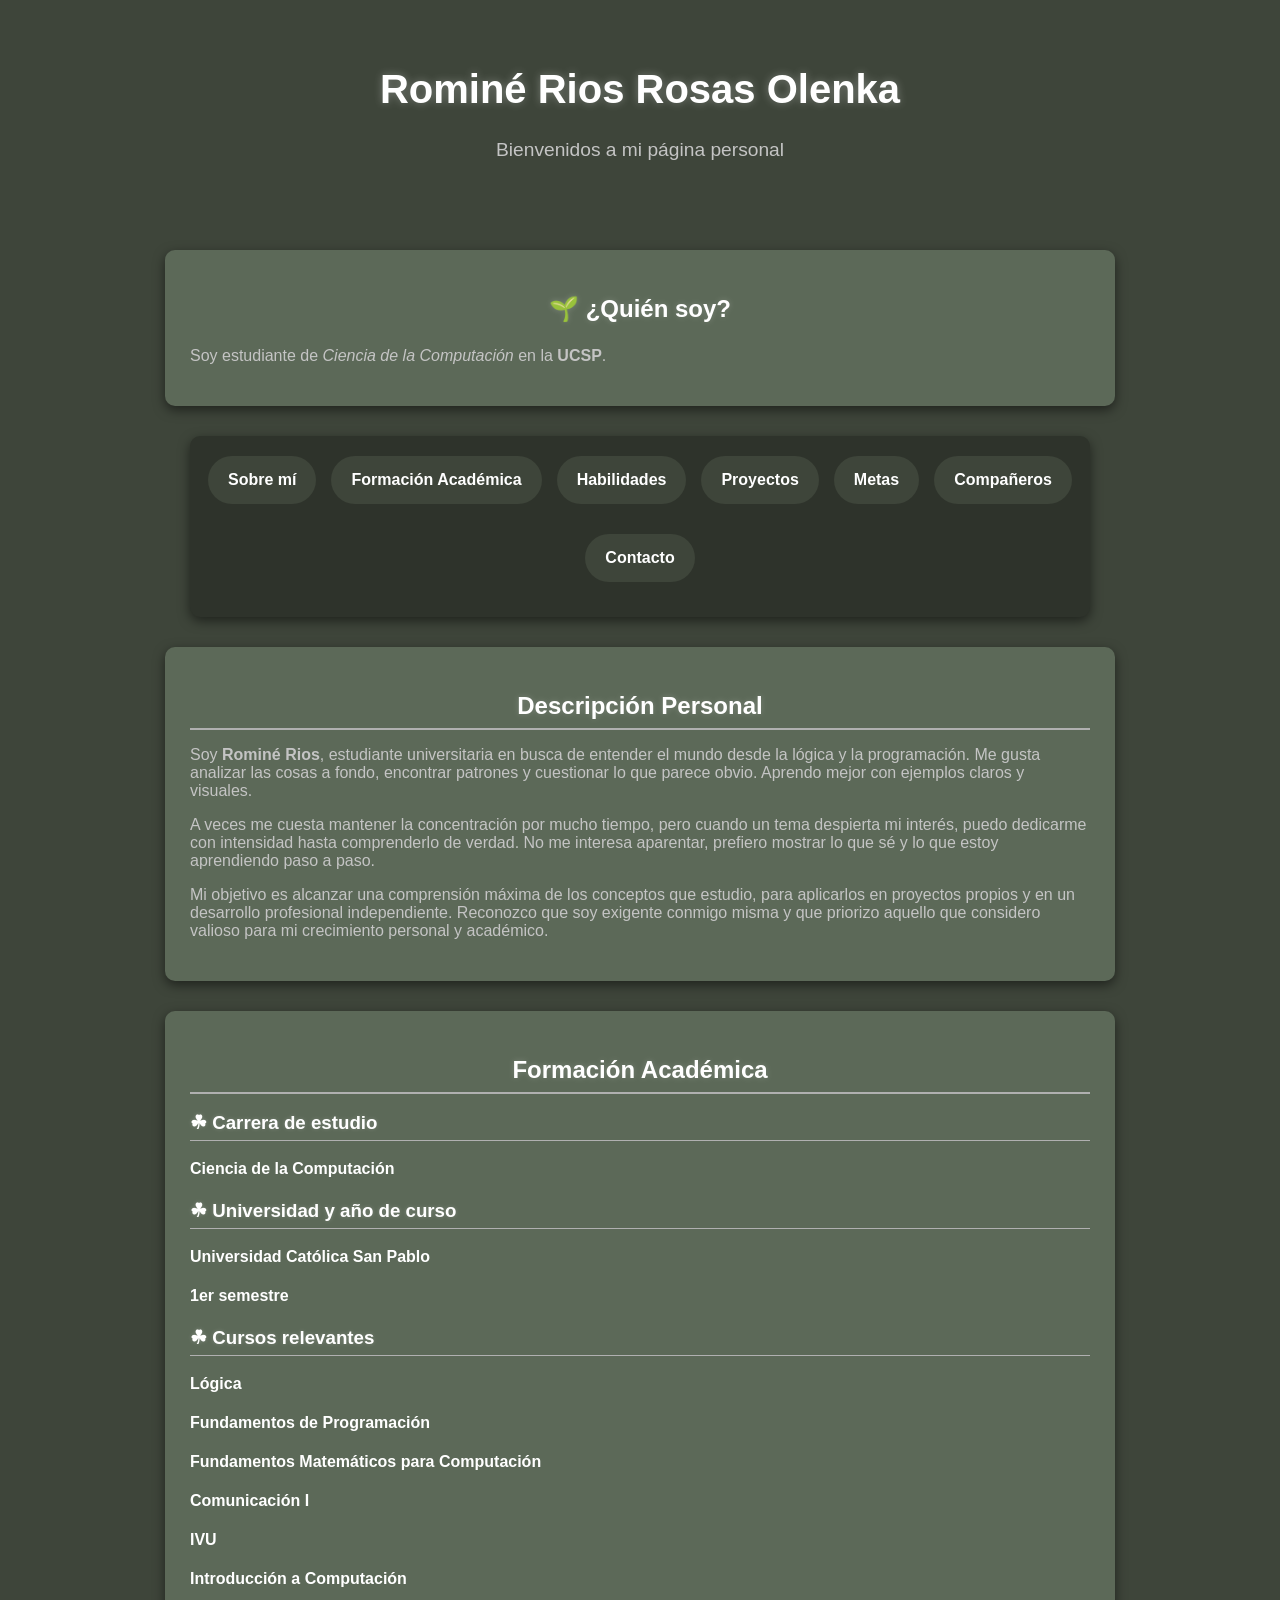
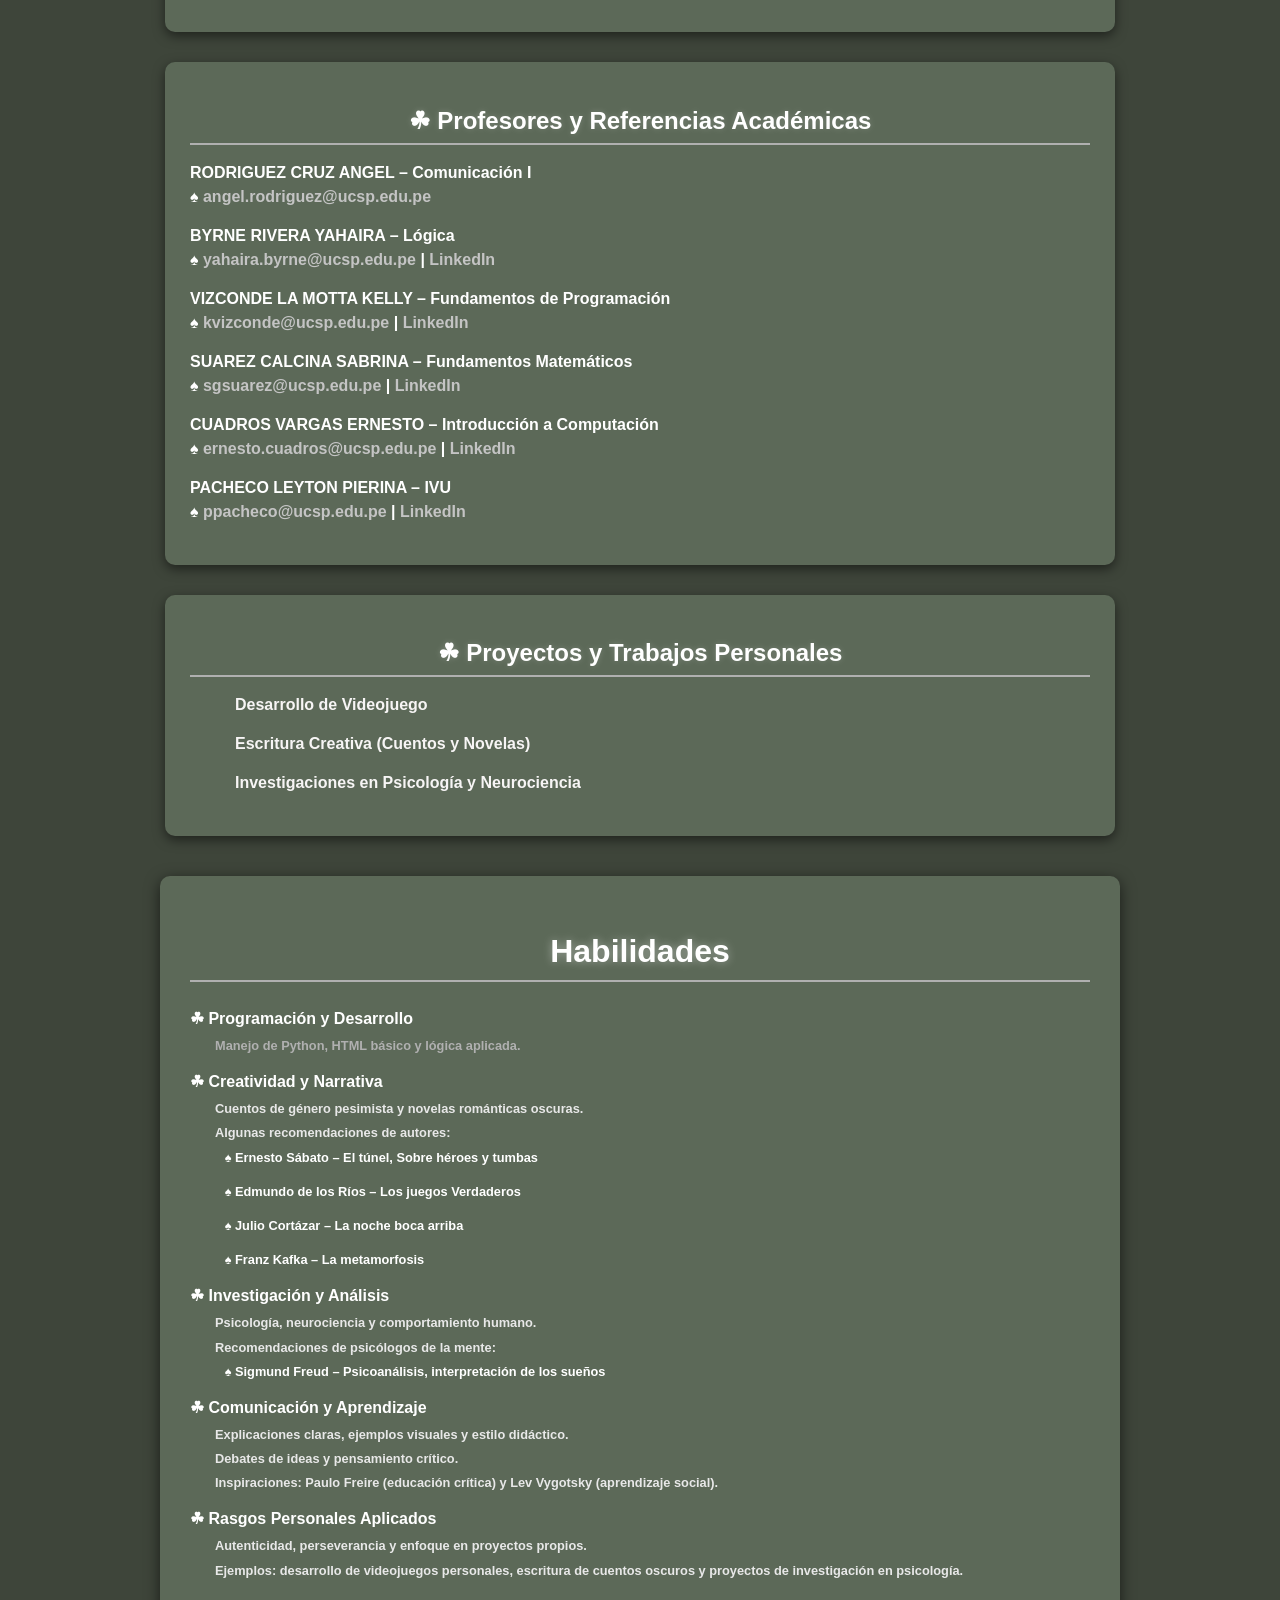
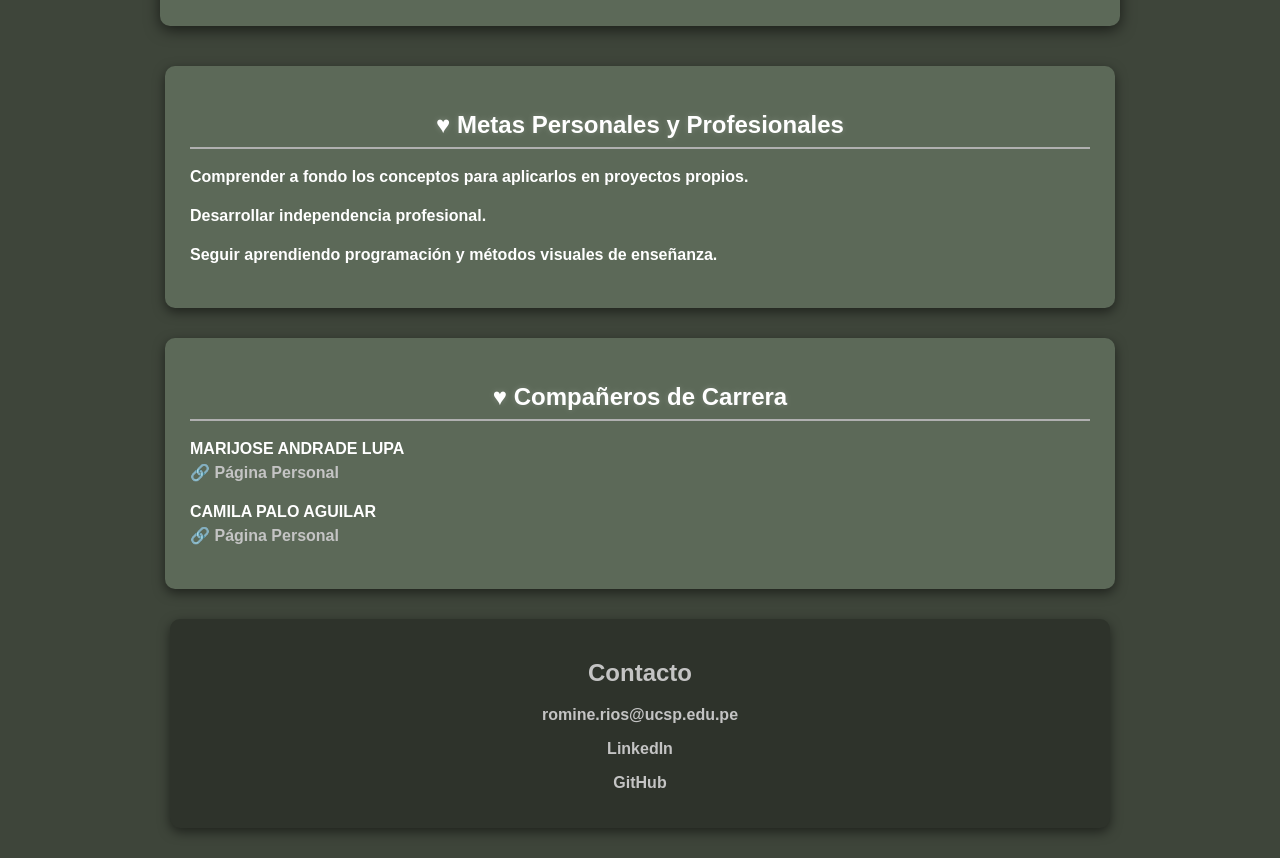
==== index.html @ 9859ba8f "Update index.html" ====
<!DOCTYPE html>
<html lang="es">
<title>Rominé Rios Rosas Olenka</title>
<meta name="description" content="Página personal de Rominé Rios Rosas Olenka, estudiante de Ciencia de la Computación en UCSP.">
<meta name="keywords" content="Rominé Rios Rosas Olenka, UCSP, Ciencia de la Computación, programación, estudiante">

<head>
    <meta charset="UTF-8">
    <title>Rominé Rios Rosas Olenka</title>
    <link rel="stylesheet" href="style.css">
</head>
<body>
    <header>
        <h1> Rominé Rios Rosas Olenka </h1>
        <p> Bienvenidos a mi página personal</p>
    </header>

<section class="sobre-mi" id="sobre-mi">
    <h2 class="no-linea">🌱 ¿Quién soy? </h2>
    <p  margin-left:45px;">
        Soy estudiante de <em>Ciencia de la Computación</em> en la <strong>UCSP</strong>.  
    </p>
</section>

    <section class="menu-inicio">
    <nav>
        <ul>
            <li><a href="#sobre-mi">Sobre mí</a></li>
            <li><a href="#formacion">Formación Académica</a></li>
            <li><a href="#habilidades">Habilidades</a></li>
            <li><a href="#proyectos">Proyectos</a></li>
            <li><a href="#metas">Metas</a></li>
            <li><a href="#companeros">Compañeros</a></li>
            <li><a href="#contacto">Contacto</a></li>
        </ul>
    </nav>
</section>


    <section>
        <h2> Descripción Personal</h2>
        <p> 
            Soy <strong> Rominé Rios</strong>, estudiante universitaria en busca de entender el mundo desde la lógica y la programación. Me gusta analizar las cosas a fondo, encontrar patrones y cuestionar lo que parece obvio. Aprendo mejor con ejemplos claros y visuales.</p>
        <p>A veces me cuesta mantener la concentración por mucho tiempo, pero cuando un tema despierta mi interés, puedo dedicarme con intensidad hasta comprenderlo de verdad. No me interesa aparentar, prefiero mostrar lo que sé y lo que estoy aprendiendo paso a paso.</p>
        <p>Mi objetivo es alcanzar una comprensión máxima de los conceptos que estudio, para aplicarlos en proyectos propios y en un desarrollo profesional independiente. Reconozco que soy exigente conmigo misma y que priorizo aquello que considero valioso para mi crecimiento personal y académico.</p>
    </section>

<section id="formacion">
       <h2>Formación Académica</h2>
        <h3>  ☘︎ Carrera de estudio</h3>
        <ul>
            <li>Ciencia de la Computación</li>
        </ul>

        <h3> ☘︎ Universidad y año de curso</h3>
        <ul>
            <li>Universidad Católica San Pablo</li>
            <li>1er semestre</li>
        </ul>

        <h3> ☘︎ Cursos relevantes</h3>
        <ul>
            <li>Lógica</li>
            <li>Fundamentos de Programación</li>
            <li>Fundamentos Matemáticos para Computación</li>
            <li>Comunicación I</li>
            <li>IVU</li>
            <li>Introducción a Computación</li>
        </ul>
    </section>

<section id="profesores">
       <h2>☘︎ Profesores y Referencias Académicas</h2>
        <ul>
            <li>RODRIGUEZ CRUZ ANGEL – Comunicación I <br>
                ♠︎ <a href="mailto:angel.rodriguez@ucsp.edu.pe" class="correo">angel.rodriguez@ucsp.edu.pe</a>
            </li>
            <li>BYRNE RIVERA YAHAIRA – Lógica <br>
                ♠︎ <a href="mailto:yahaira.byrne@ucsp.edu.pe" class="correo">yahaira.byrne@ucsp.edu.pe</a> |  <a href="https://www.linkedin.com/in/yahaira-byrne-rivera-274201221/" target="_blank">LinkedIn</a>
            </li>
            <li>VIZCONDE LA MOTTA KELLY – Fundamentos de Programación <br>
                ♠︎ <a href="mailto:kvizconde@ucsp.edu.pe" class="correo">kvizconde@ucsp.edu.pe</a> |  <a href="https://www.linkedin.com/in/kelly-vizconde-la-motta-3a57a4143/" target="_blank">LinkedIn</a>
            </li>
            <li>SUAREZ CALCINA SABRINA – Fundamentos Matemáticos <br>
                ♠︎ <a href="mailto:sgsuarez@ucsp.edu.pe" class="correo">sgsuarez@ucsp.edu.pe</a> |  <a href="https://www.escavador.com/sobre/478946/sabrina-graciela-suarez-calcina" target="_blank">LinkedIn</a>
            </li>
            <li>CUADROS VARGAS ERNESTO – Introducción a Computación <br>
                ♠︎ <a href="mailto:ernesto.cuadros@ucsp.edu.pe" class="correo">ernesto.cuadros@ucsp.edu.pe</a> |  <a href="https://www.linkedin.com/in/ecuadrosv/" target="_blank">LinkedIn</a>
            </li>
            <li>PACHECO LEYTON PIERINA – IVU <br>
                ♠︎ <a href="mailto:ppacheco@ucsp.edu.pe" class="correo">ppacheco@ucsp.edu.pe</a> |  <a href="https://encuentro.pe/autores/pierina-pacheco-leyton/" target="_blank">LinkedIn</a>
            </li>
        </ul>
    </section>

<section id="proyectos">
    <h2>☘︎ Proyectos y Trabajos Personales</h2>
    <ul>
        <li>
            <p style="font-size: 1em; color:#f7f5f5; margin-left:45px;">
                Desarrollo de Videojuego
            </p>
        </li>
        <li>
            <p style="font-size: 1em;color:#f7f5f5; margin-left:45px;">
                Escritura Creativa (Cuentos y Novelas)
            </p>
        </li>
        <li>
            <p style="font-size: 1em;color:#f7f5f5; margin-left:45px;">
                Investigaciones en Psicología y Neurociencia
            </p>
        </li>
    </ul>
</section>


<section id="habilidades" class="habilidades">
    <h2>  Habilidades</h2>
    <ul>
        <li> ☘︎ Programación y Desarrollo
            <p style="font-size:0.8em; color:#b0b0b0; margin-left:25px;">
                Manejo de Python, HTML básico y lógica aplicada.
            </p>
            
        </li>

        <li> ☘︎ Creatividad y Narrativa
            <p style="font-size:0.8em; color:#e8e8e8; margin-left:25px;">
                Cuentos de género pesimista y novelas románticas oscuras.
            </p>
            <p style="font-size:0.8em; color:#e8e8e8; margin-left:25px;">
                 Algunas recomendaciones de autores:
           </p>
            <ul style="font-size:0.8em; color:#f7f5f5; margin-left:45px; list-style-type: ' ♠︎ ';">
                <li>Ernesto Sábato – El túnel, Sobre héroes y tumbas</li>
                <li>Edmundo de los Ríos – Los juegos Verdaderos</li>
                <li>Julio Cortázar – La noche boca arriba </li>
                <li>Franz Kafka – La metamorfosis</li>
            </ul>
        </li>


       <li> ☘︎ Investigación y Análisis
           <p style="font-size:0.8em; color:#e8e8e8; margin-left:25px;">
               Psicología, neurociencia y comportamiento humano.
           </p>
           <p style="font-size:0.8em; color:#e8e8e8; margin-left:25px;">
                Recomendaciones de psicólogos de la mente:
           </p>
           <ul style="font-size:0.8em; color:#e8e8e8; margin-left:45px; list-style-type: '♠︎ ';">
               <li>Sigmund Freud – Psicoanálisis, interpretación de los sueños</li>
           </ul>
       </li>


       <li> ☘︎ Comunicación y Aprendizaje
           <p style="font-size:0.8em; color:#e8e8e8; margin-left:25px;">
               Explicaciones claras, ejemplos visuales y estilo didáctico.
           </p>
           <p style="font-size:0.8em; color:#e8e8e8; margin-left:25px;">
               Debates de ideas y pensamiento crítico.
           </p>
           <p style="font-size:0.8em; color:#e8e8e8; margin-left:25px;">
                Inspiraciones: Paulo Freire (educación crítica) y Lev Vygotsky (aprendizaje social).
           </p>
       </li>

       <li> ☘︎ Rasgos Personales Aplicados
           <p style="font-size:0.8em; color:#e8e8e8; margin-left:25px;">
               Autenticidad, perseverancia y enfoque en proyectos propios.
           </p>
           <p style="font-size:0.8em; color:#e8e8e8; margin-left:25px;">
                Ejemplos: desarrollo de videojuegos personales, escritura de cuentos oscuros y proyectos de investigación en psicología.
           </p>
       </li>

    </ul>
</section>

<section id="metas">
    <h2>  ♥︎ Metas Personales y Profesionales</h2>
        <ul>
            <li>Comprender a fondo los conceptos para aplicarlos en proyectos propios.</li>
            <li>Desarrollar independencia profesional.</li>
            <li>Seguir aprendiendo programación y métodos visuales de enseñanza.</li>
        </ul>
    </section>

<section id="companeros">
      <h2>♥︎ Compañeros de Carrera</h2>
        <ul>
            <li>MARIJOSE ANDRADE LUPA <br>
                🔗 <a href="https://marijoseandrade.github.io/" target="_blank">Página Personal</a>
            </li>
            <li>CAMILA PALO AGUILAR <br>
                🔗 <a href="https://camilapalo.github.io" target="_blank">Página Personal</a>
            </li>
        </ul>
    </section>

<footer id="contacto">
     <h2>Contacto</h2>
        <p> <a href="mailto:romine.rios@ucsp.edu.pe" class="correo">romine.rios@ucsp.edu.pe</a></p>
        <p> <a href="https://www.linkedin.com/in/romineriosrosas/" target="_blank">LinkedIn</a></p>
        <p> <a href="https://github.com/romineriosrosas" target="_blank">GitHub</a></p>
    </footer>
</body>
---- style.css ----
/* Fondo general */
body {
    font-family: Arial, sans-serif;
    margin: 0;
    padding: 0;
    background-color: #3E453A; /* Verde oscuro */
    color: #c4c4c4; /* Blanco plomizo */
    text-align: center;
}

/* Encabezado */
header {
    background-color: #3E453A;
    text-align: center;
    padding: 40px 20px;
}

header h1 {
    font-size: 2.5em;
    color: #ffffff;
    font-weight: bold;
    text-shadow: 0 0 8px rgba(255,255,255,0.3);
}

header p {
    font-size: 1.2em;
    color: #c4c4c4;
}

/* Secciones (cuadro centrado, contenido a la izquierda) */
section {
    background-color: #5C6958;
    border-radius: 10px;
    padding: 25px;
    margin: 30px auto;
    max-width: 900px;
    box-shadow: 0px 4px 12px rgba(0,0,0,0.5);
    transition: transform 0.3s ease;
    text-align: left;
}

/* Subtítulos generales */
section h2 {
    text-align: center;
    color: #ffffff;
    font-weight: bold;
    text-shadow: 0 0 6px rgba(255,255,255,0.2);
    border-bottom: 2px solid #b0b0b0;
    padding-bottom: 8px;
    margin-bottom: 15px;
}

section h3 {
    text-align: left;
    color: #ffffff;
    font-weight: bold;
    text-shadow: 0 0 4px rgba(255,255,255,0.2);
    border-bottom: 1px solid #b0b0b0;
    padding-bottom: 6px;
    margin-bottom: 12px;
}

/* Quitar línea en ¿Quién soy? */
.no-linea {
    border-bottom: none !important;
}

/* Menú de inicio (rectángulo largo con grid) */
.menu-inicio {
    background-color: #2E332B;
    width: 100%;
    padding: 20px 0;
    margin: 0 auto 30px auto;
    box-shadow: 0px 4px 12px rgba(0,0,0,0.5);
}

/* Menú de inicio (rectángulo largo con flexbox) */
.menu-inicio {
    background-color: #2E332B;
    width: 100%;
    padding: 20px 0;
    margin: 0 auto 30px auto;
    box-shadow: 0px 4px 12px rgba(0,0,0,0.5);
}

.menu-inicio nav ul {
    display: flex;              /* fila flexible */
    flex-wrap: wrap;            /* si sobra, baja a la siguiente línea */
    justify-content: center;    /* centrado horizontal */
    gap: 15px;                  /* espacio entre botones */
    list-style: none;
    margin: 0;
    padding: 0;
}

.menu-inicio nav ul li {
    text-align: center;
}

.menu-inicio nav ul li a {
    display: inline-block;
    color: #ffffff;
    font-weight: bold;
    text-decoration: none;
    padding: 12px 20px;
    border-radius: 25px;
    background-color: #3E453A;
    transition: 0.3s;
}

.menu-inicio nav ul li a:hover {
    background-color: #00ff99;
    color: #2E332B;
    box-shadow: 0 0 12px #00ff99;
}



/* Sección de Habilidades */
section.habilidades {
    background-color: #5C6958;
    border-radius: 10px;
    padding: 30px;
    margin: 40px auto;
    max-width: 900px;
    text-align: left;
    box-shadow: 0 4px 15px rgba(0,0,0,0.6);
}

section.habilidades h2 {
    text-align: center;
    font-size: 2.0em;
    color: #ffffff;
    font-weight: bold;
    text-shadow: 0 0 10px rgba(255,255,255,0.4);
    padding-bottom: 10px;
    margin-bottom: 25px;
}

/* Listas generales */
ul {
    list-style: none;
    padding: 0;
}
ul li {
    margin-bottom: 15px;
    line-height: 1.5;
    font-weight: bold;
    color: #ffffff;
    font-weight: bold; 
}

/* Texto dentro de listas */
ul li p {
    font-size: 0.8em;
    font-weight: normal;
    color: #d4d4d4;
    font-weight: bold; 
    margin: 5px 0;
}

/* Pie de página */
footer {
    background-color: #2E332B;
    border-radius: 10px;
    padding: 20px;
    margin: 30px auto;
    max-width: 900px;
    text-align: center;
    box-shadow: 0px 4px 12px rgba(0,0,0,0.5);
    color: #c4c4c4;
    transition: transform 0.3s ease;
}

footer:hover {
    transform: translateY(-5px);
}

/* Links */
a {
    color: #c4c4c4;
    font-weight: bold;
    text-decoration: none;
    transition: 0.3s;
}
a:hover {
    color: #00ff99;
}
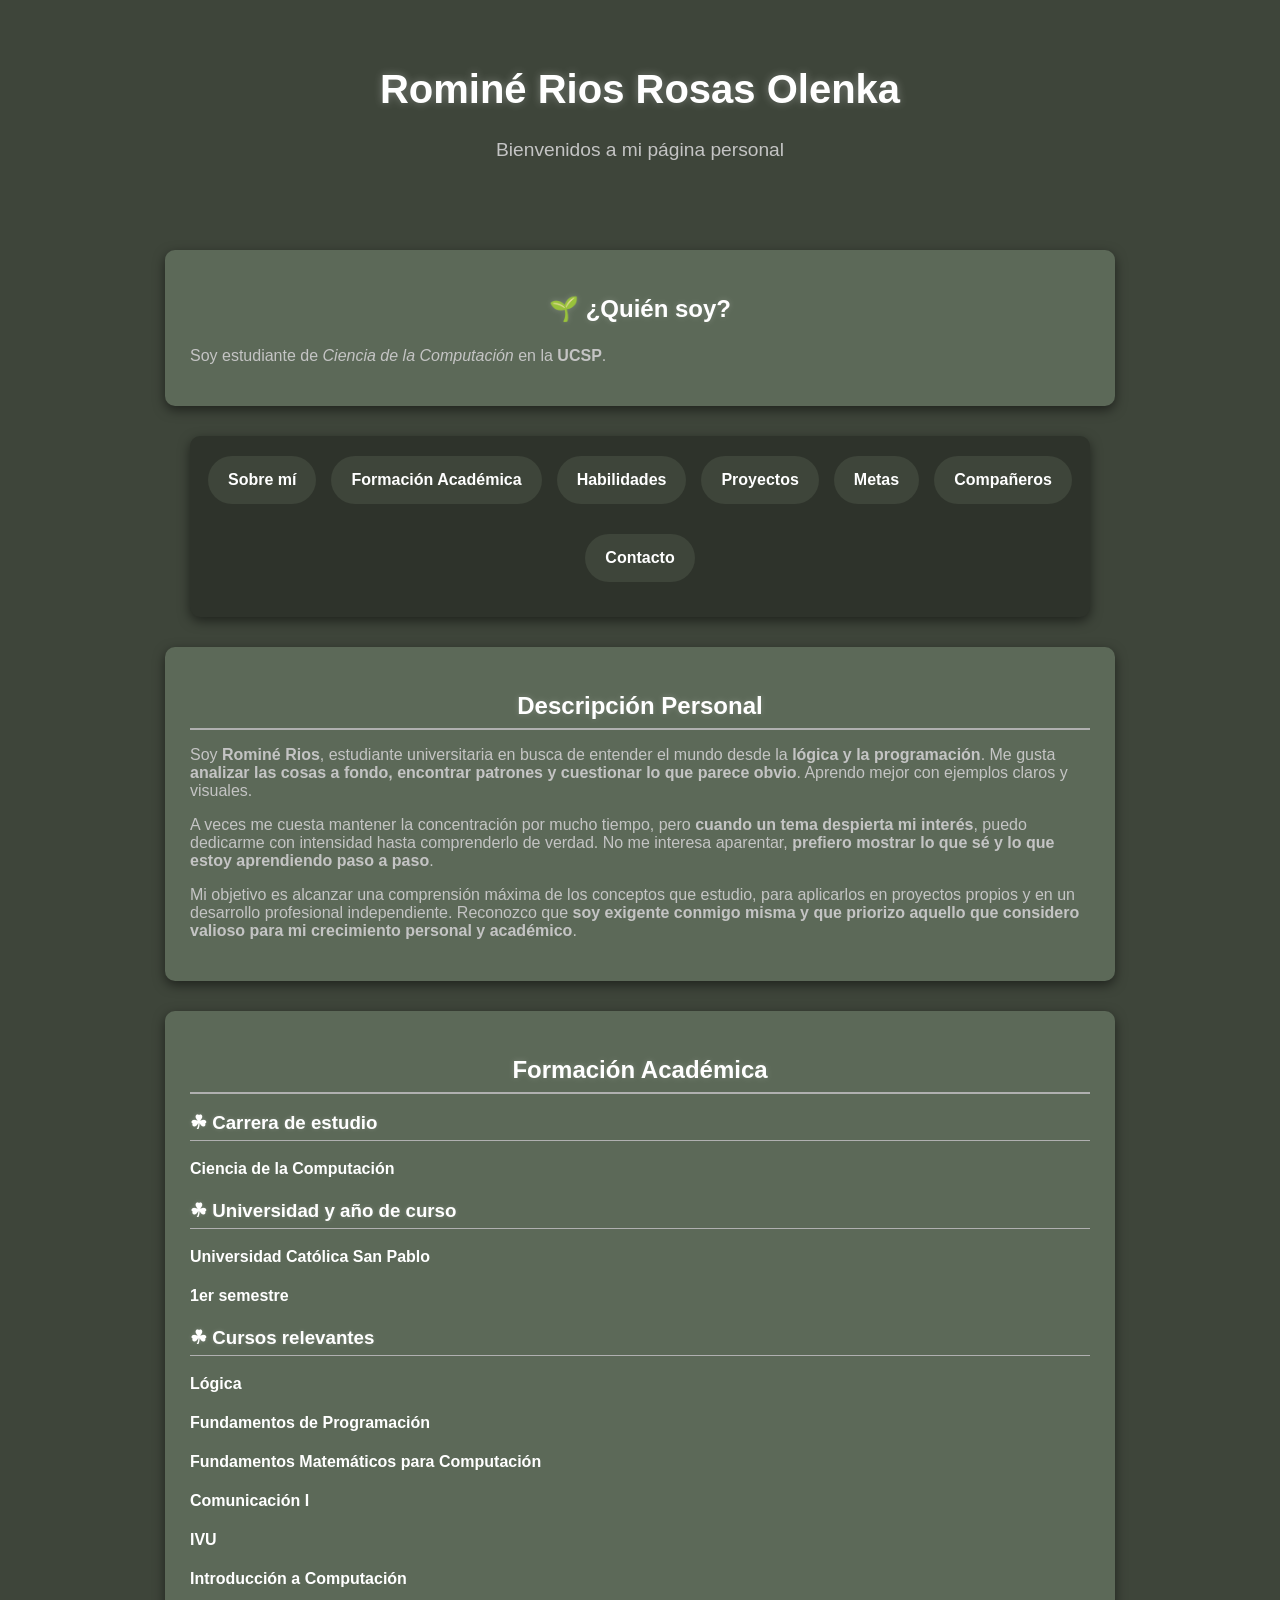
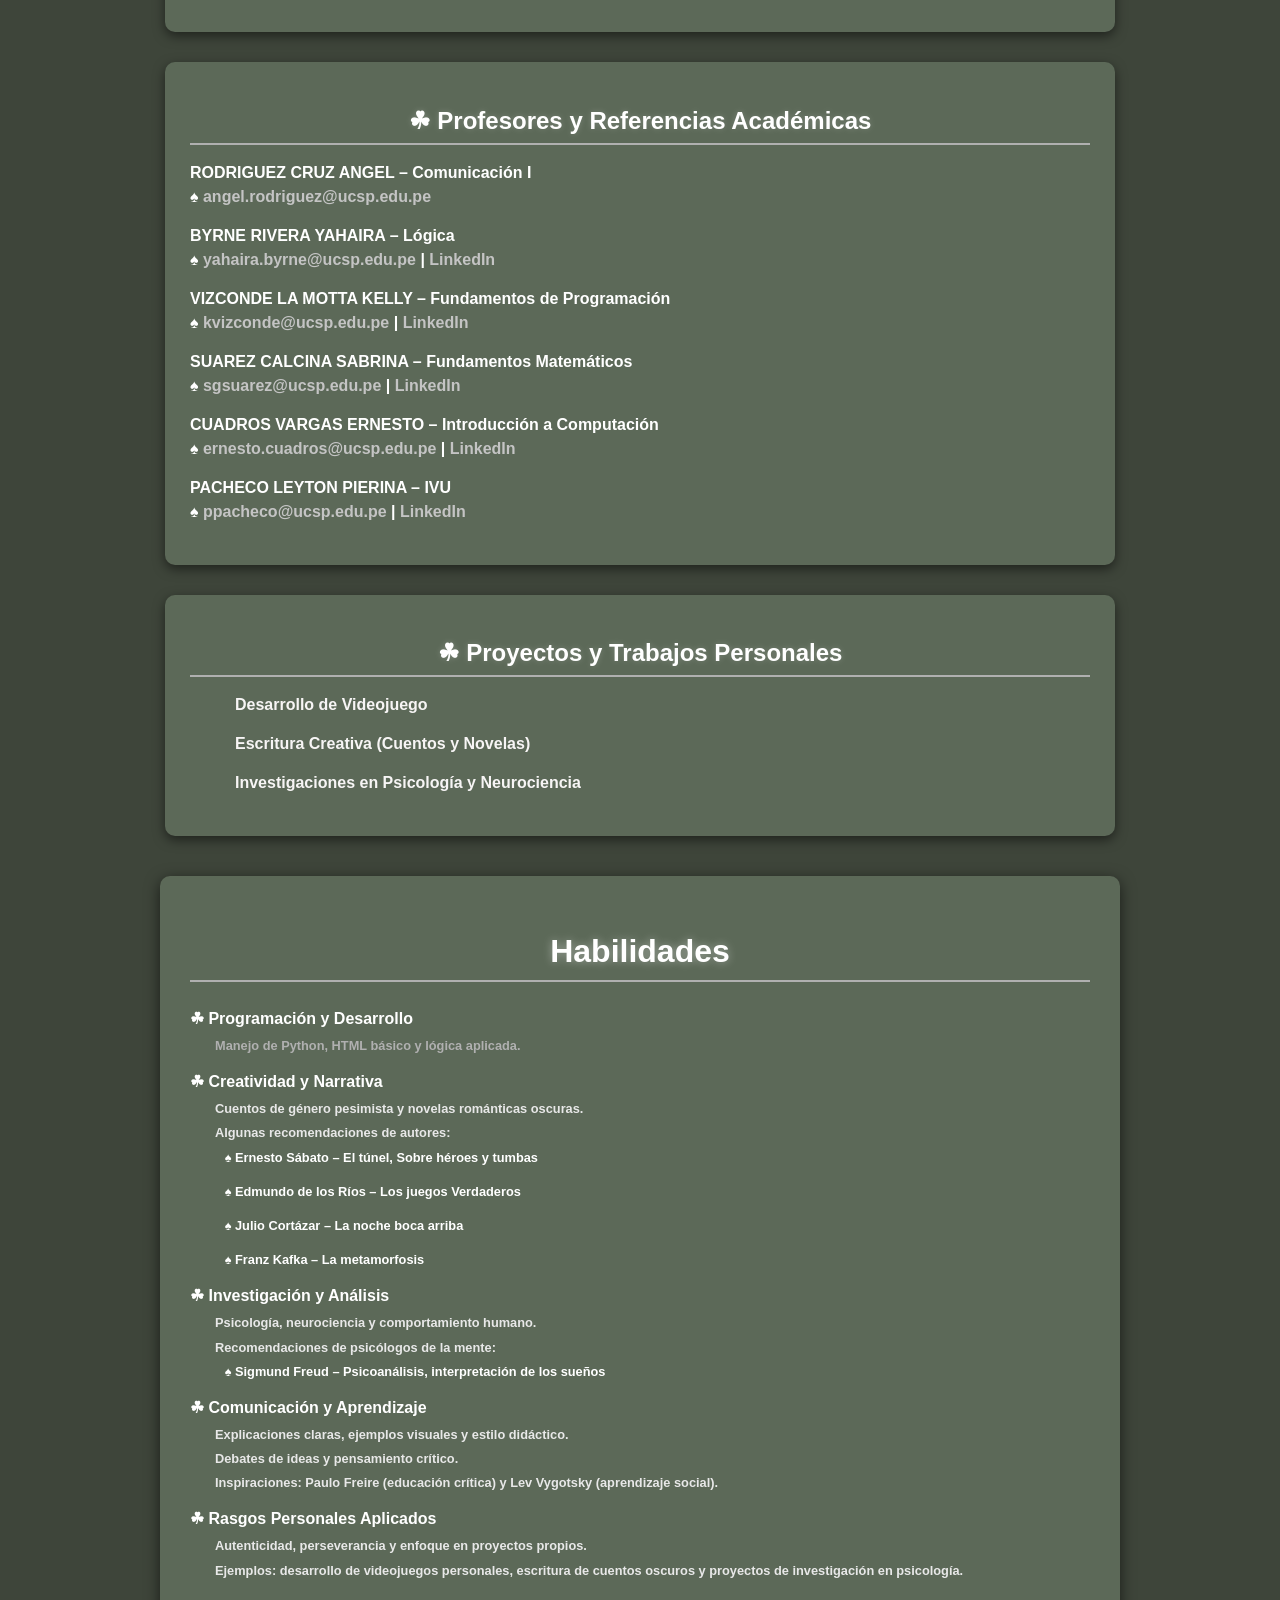
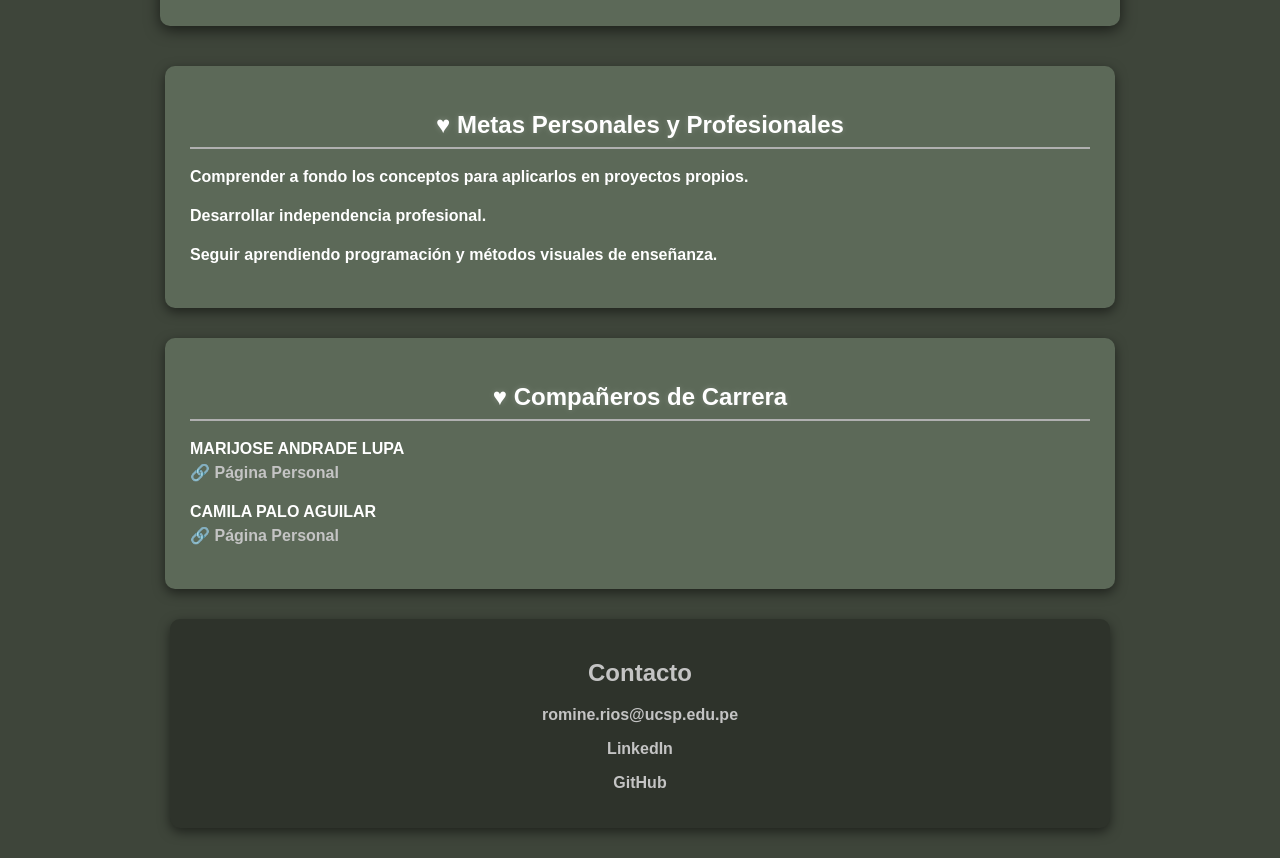
==== commit 9e0ca4bf: "Update index.html" ====
--- a/index.html
+++ b/index.html
@@ -40,9 +40,9 @@
     <section>
         <h2> Descripción Personal</h2>
         <p> 
-            Soy <strong> Rominé Rios</strong>, estudiante universitaria en busca de entender el mundo desde la lógica y la programación. Me gusta analizar las cosas a fondo, encontrar patrones y cuestionar lo que parece obvio. Aprendo mejor con ejemplos claros y visuales.</p>
-        <p>A veces me cuesta mantener la concentración por mucho tiempo, pero cuando un tema despierta mi interés, puedo dedicarme con intensidad hasta comprenderlo de verdad. No me interesa aparentar, prefiero mostrar lo que sé y lo que estoy aprendiendo paso a paso.</p>
-        <p>Mi objetivo es alcanzar una comprensión máxima de los conceptos que estudio, para aplicarlos en proyectos propios y en un desarrollo profesional independiente. Reconozco que soy exigente conmigo misma y que priorizo aquello que considero valioso para mi crecimiento personal y académico.</p>
+            Soy <strong> Rominé Rios</strong>, estudiante universitaria en busca de entender el mundo desde la <strong>lógica y la programación</strong>. Me gusta <strong>analizar las cosas a fondo, encontrar patrones y cuestionar lo que parece obvio</strong>. Aprendo mejor con ejemplos claros y visuales.</p>
+        <p>A veces me cuesta mantener la concentración por mucho tiempo, pero <strong>cuando un tema despierta mi interés</strong>, puedo dedicarme con intensidad hasta comprenderlo de verdad. No me interesa aparentar, <strong>prefiero mostrar lo que sé y lo que estoy aprendiendo paso a paso</strong>.</p>
+        <p>Mi objetivo es alcanzar una comprensión máxima de los conceptos que estudio, para aplicarlos en proyectos propios y en un desarrollo profesional independiente. Reconozco que <strong>soy exigente conmigo misma y que priorizo aquello que considero valioso para mi crecimiento personal y académico</strong>.</p>
     </section>
 
 <section id="formacion">
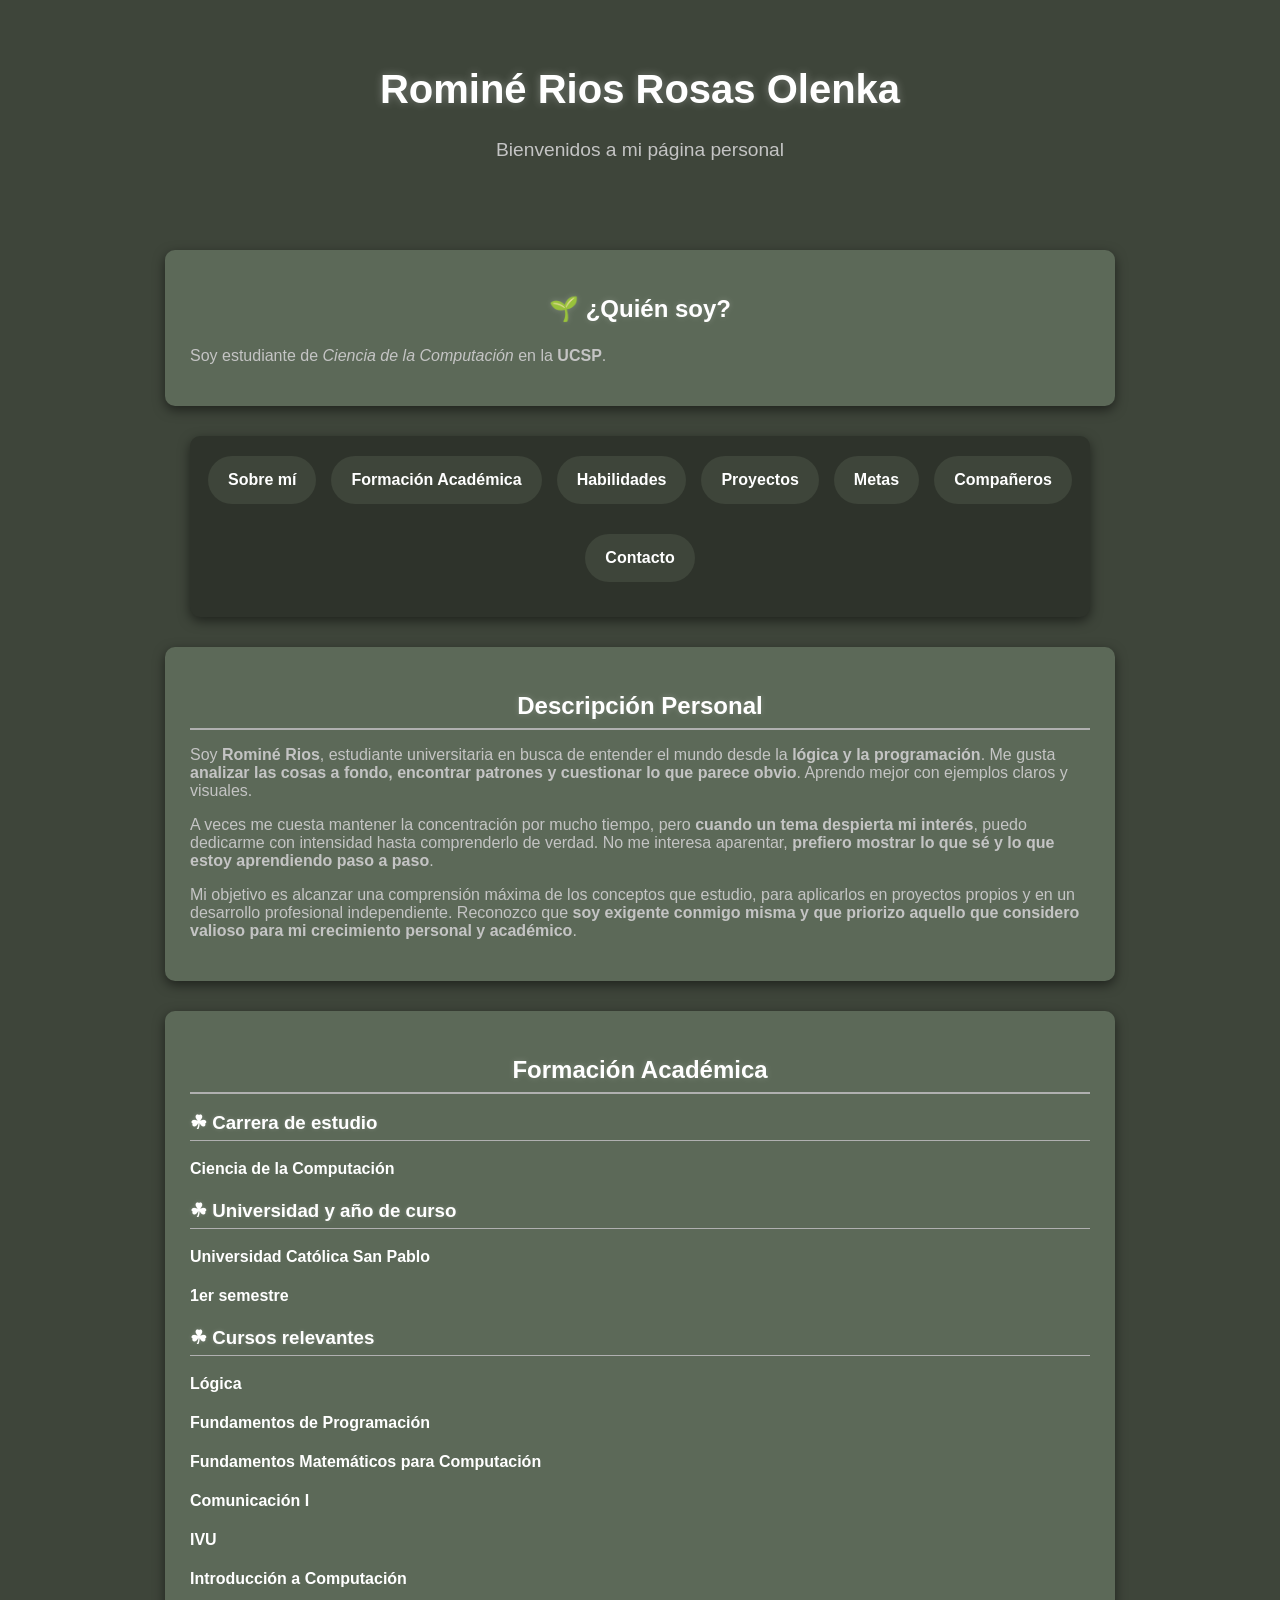
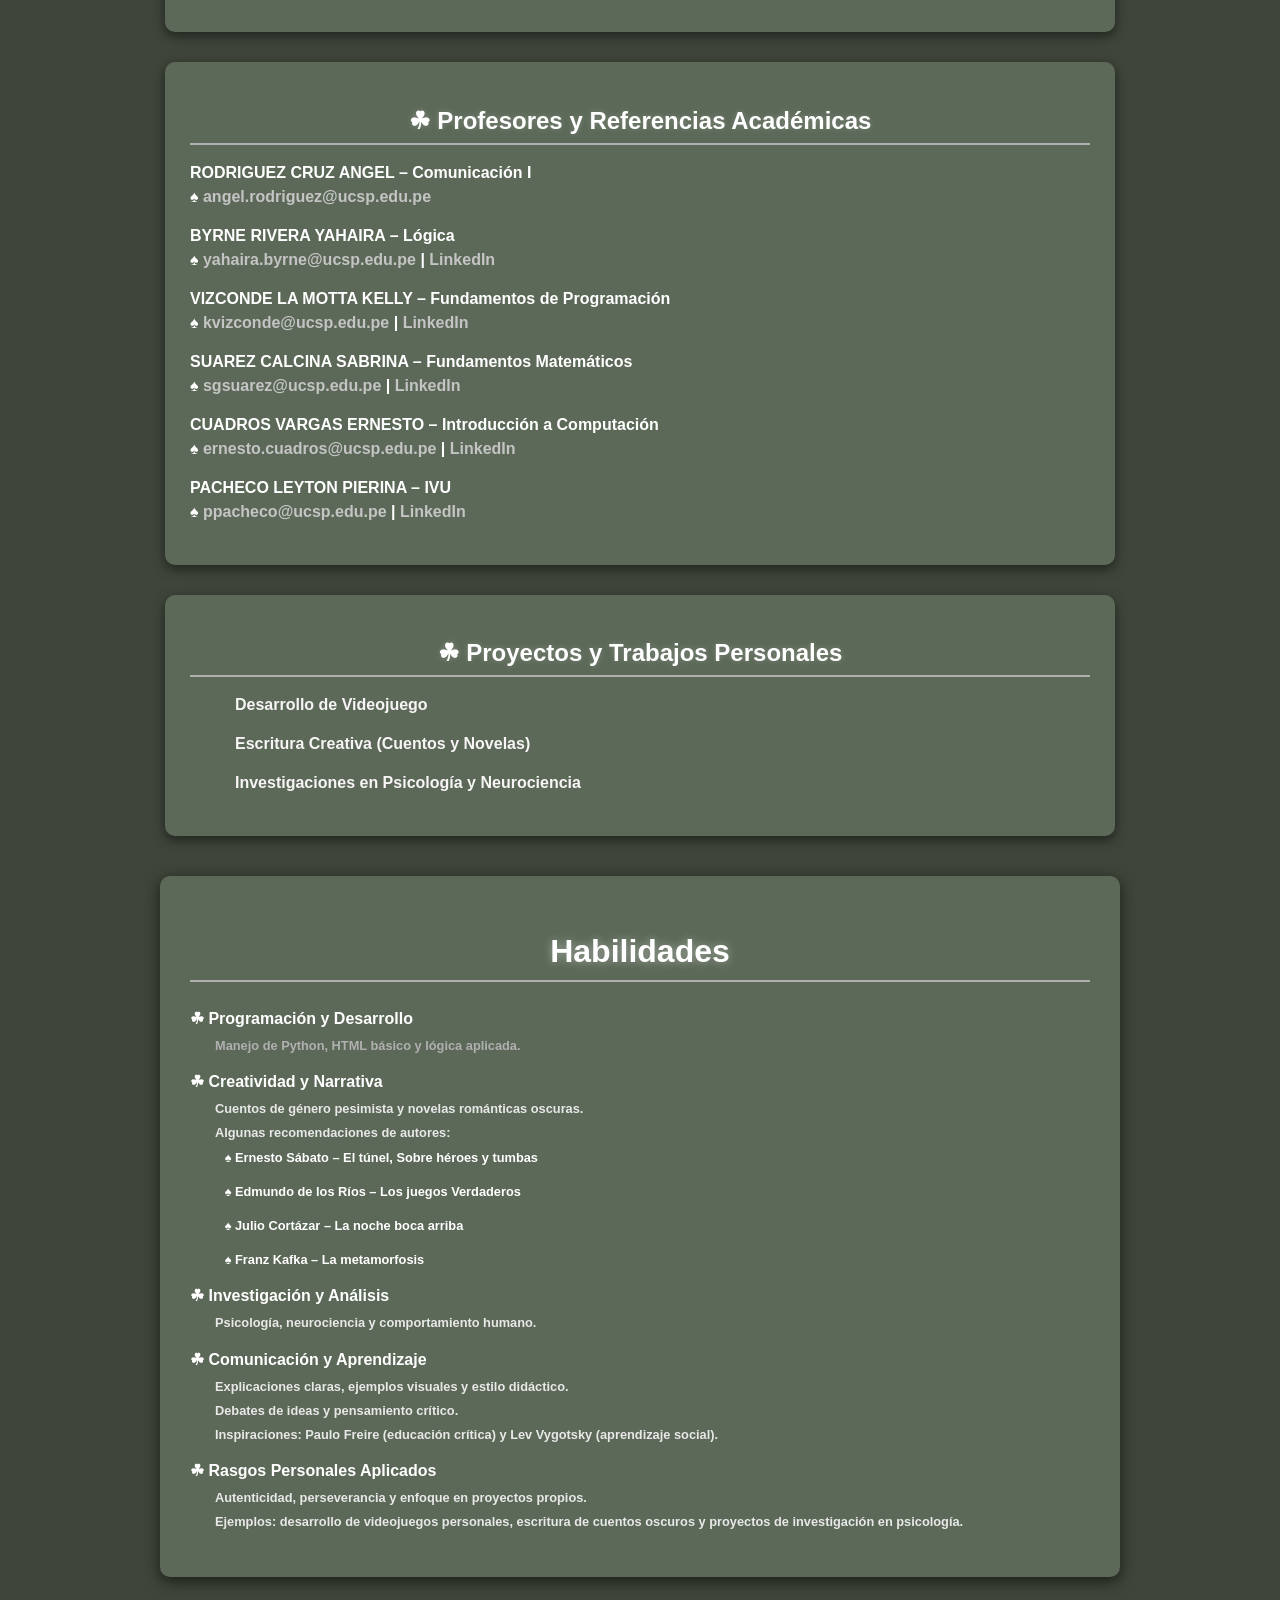
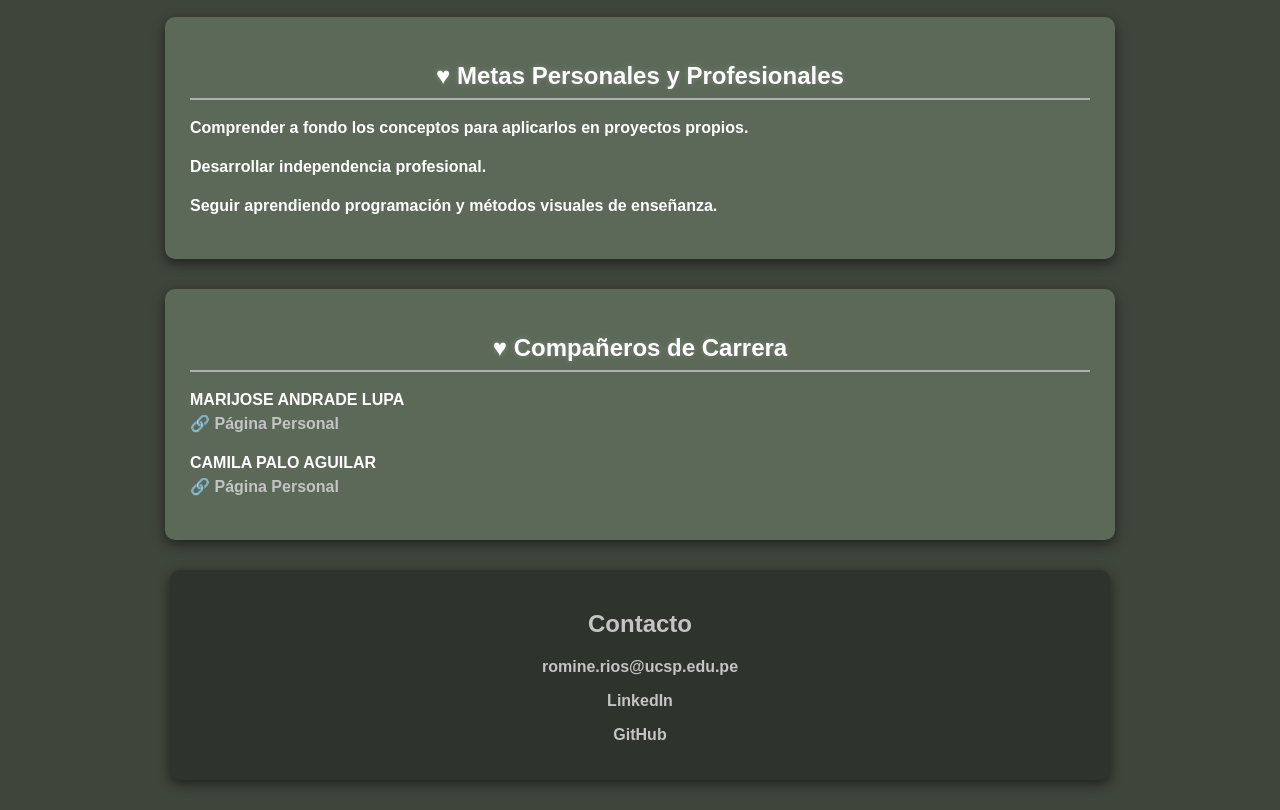
==== commit 91be2ae4: "Update index.html" ====
--- a/index.html
+++ b/index.html
@@ -145,12 +145,6 @@
            <p style="font-size:0.8em; color:#e8e8e8; margin-left:25px;">
                Psicología, neurociencia y comportamiento humano.
            </p>
-           <p style="font-size:0.8em; color:#e8e8e8; margin-left:25px;">
-                Recomendaciones de psicólogos de la mente:
-           </p>
-           <ul style="font-size:0.8em; color:#e8e8e8; margin-left:45px; list-style-type: '♠︎ ';">
-               <li>Sigmund Freud – Psicoanálisis, interpretación de los sueños</li>
-           </ul>
        </li>
 
 
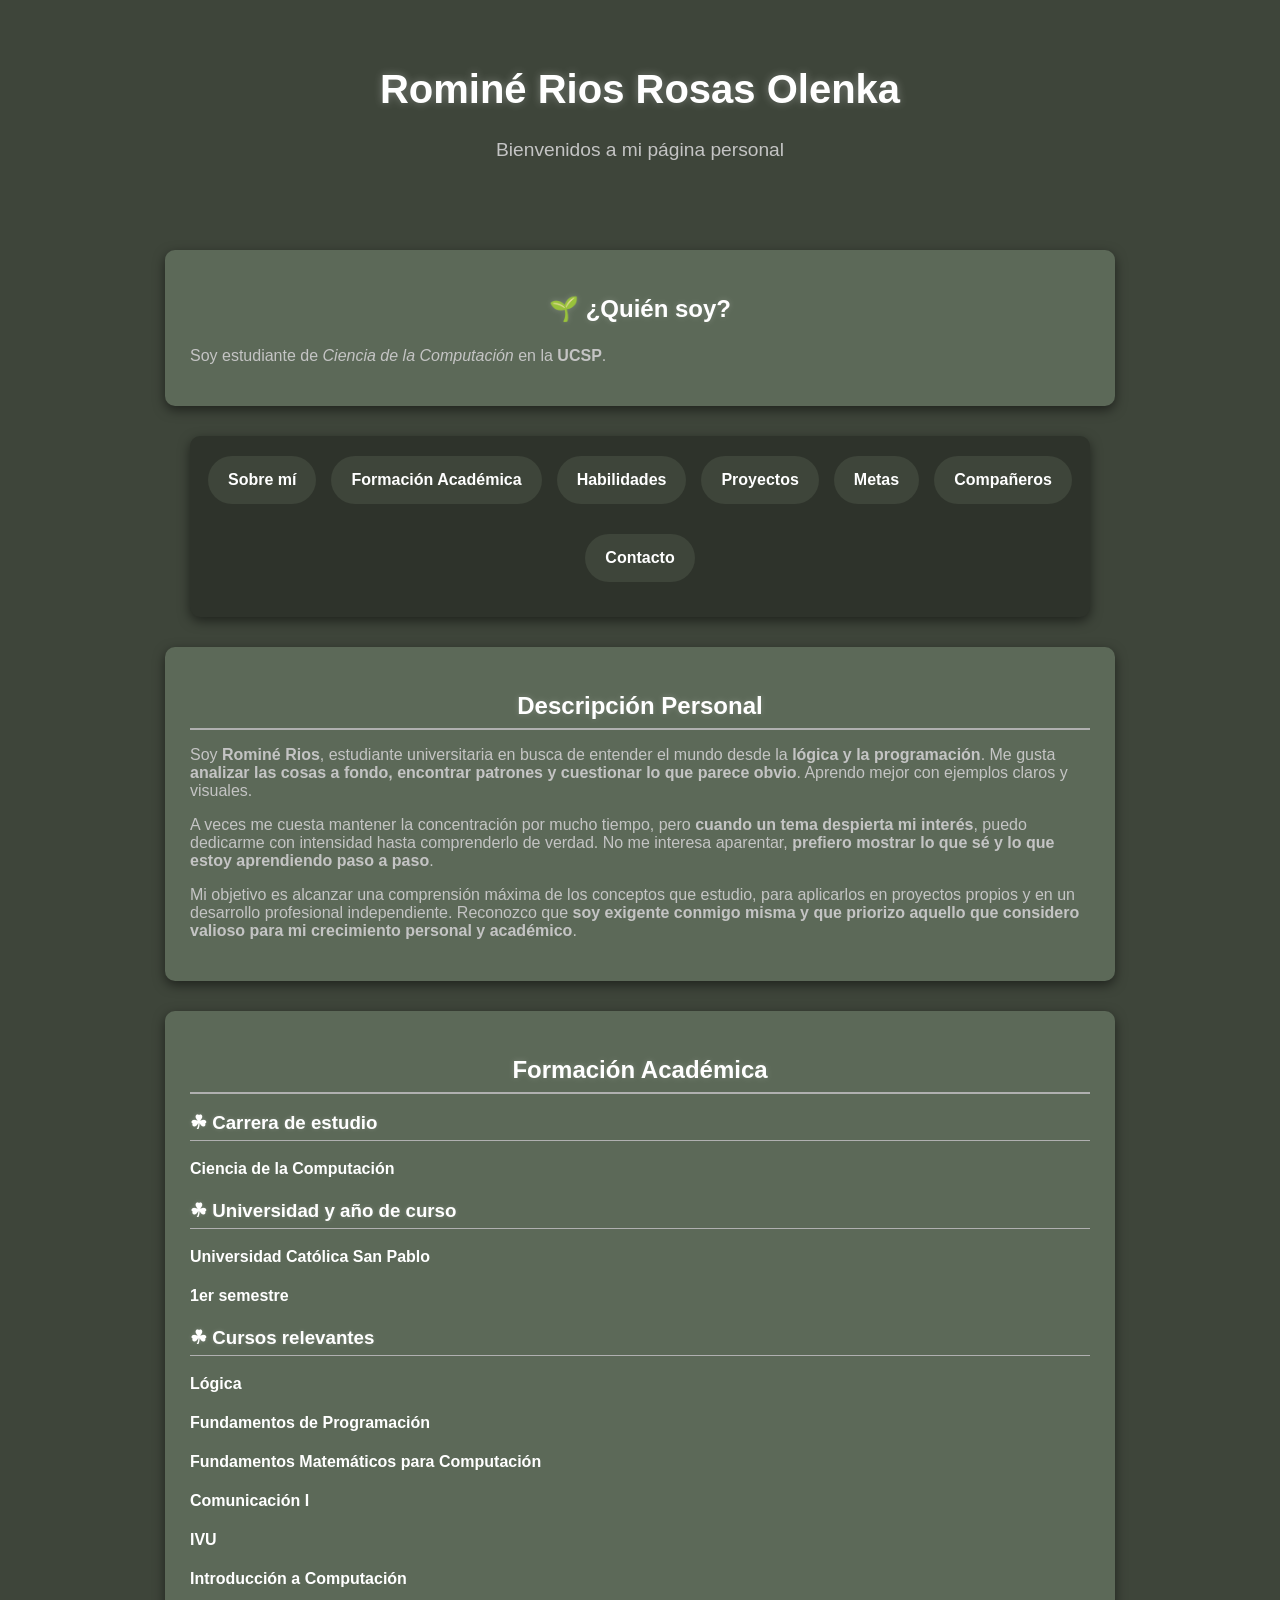
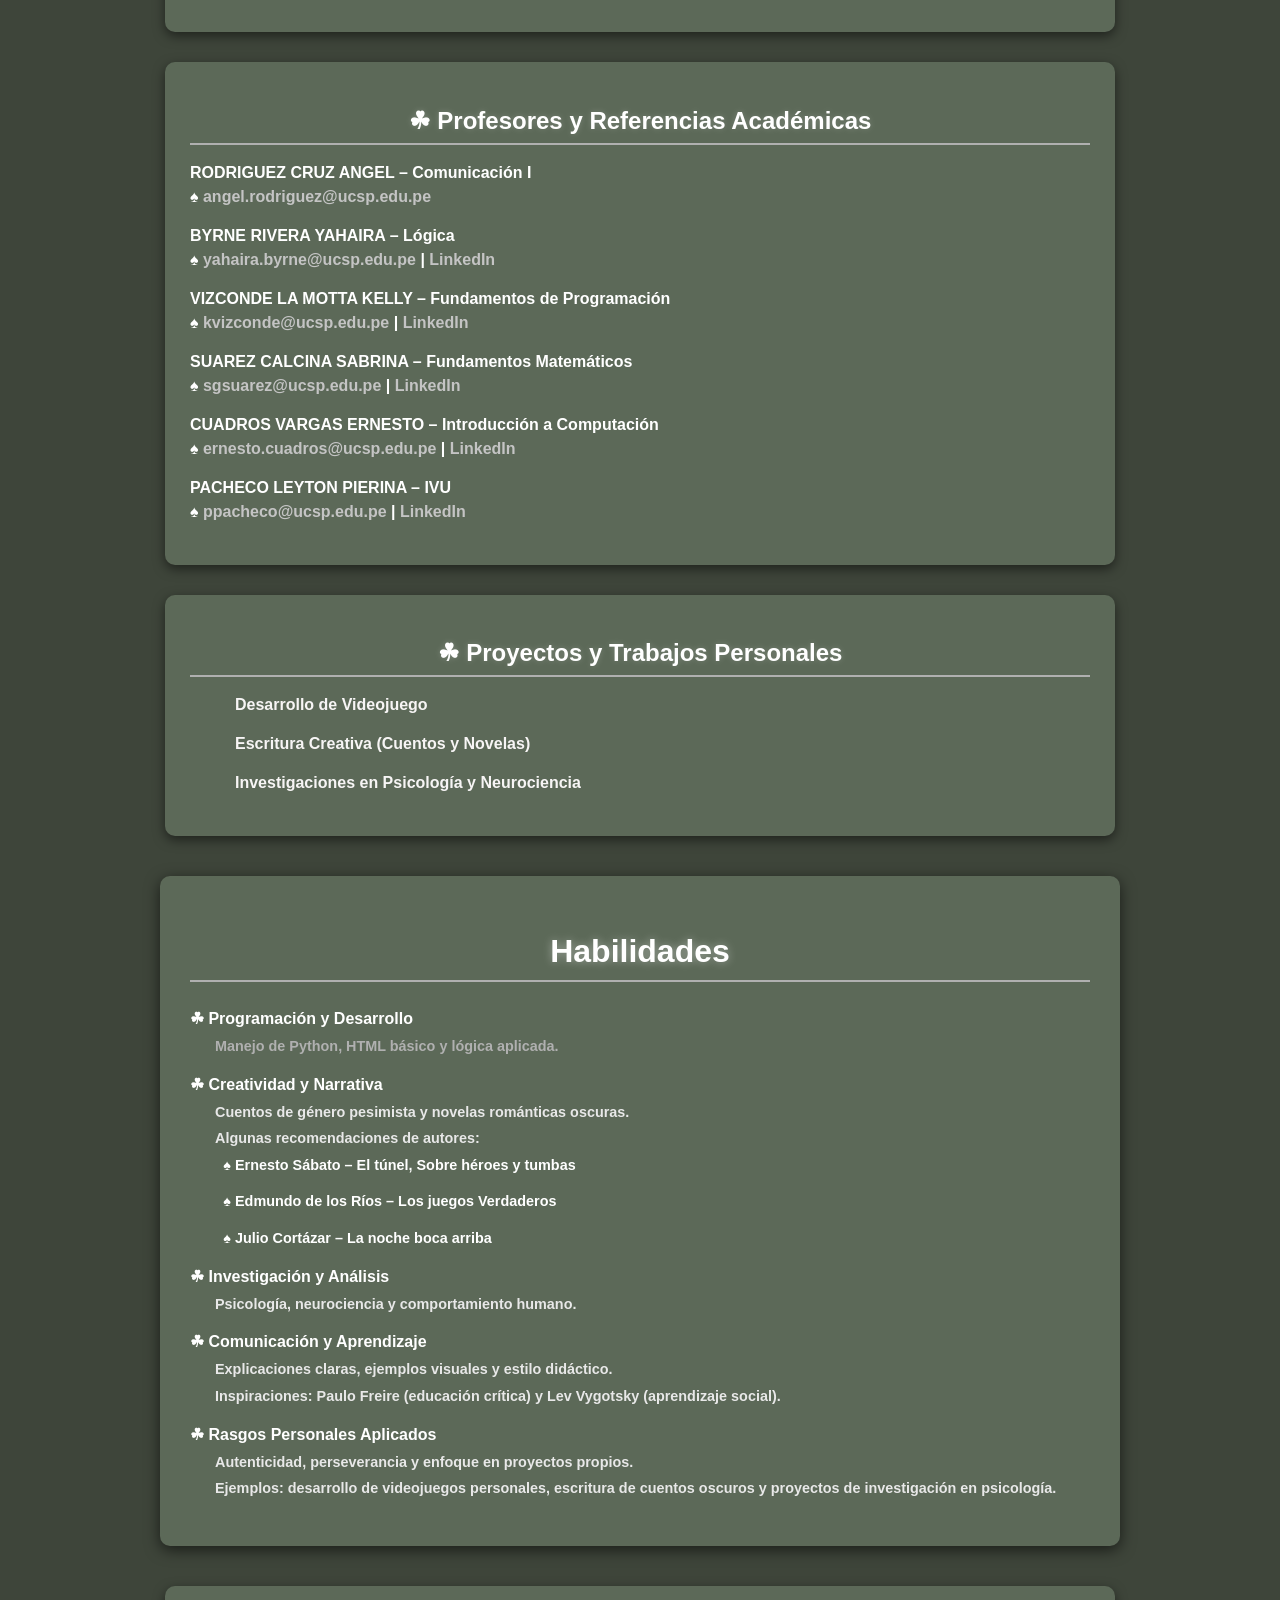
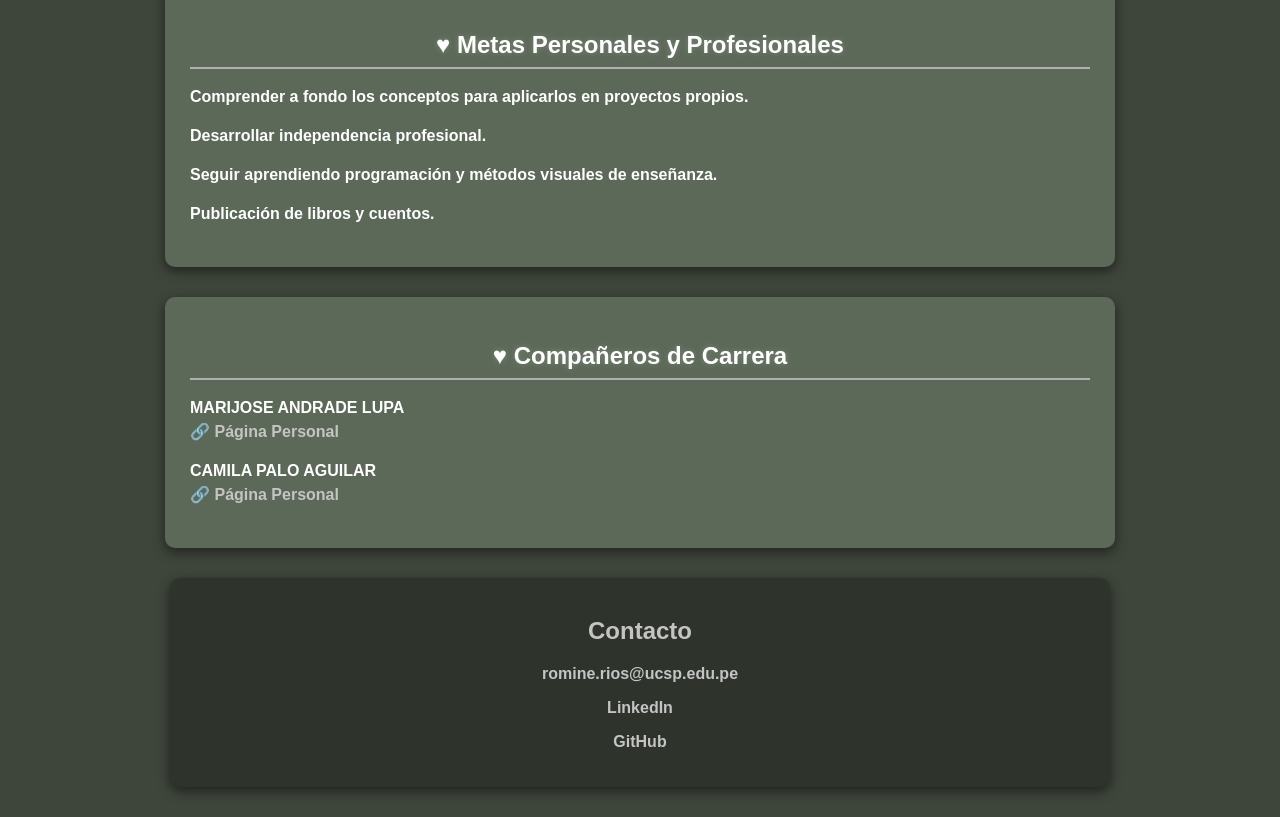
==== commit cb083688: "Update index.html" ====
--- a/index.html
+++ b/index.html
@@ -119,52 +119,48 @@
     <h2>  Habilidades</h2>
     <ul>
         <li> ☘︎ Programación y Desarrollo
-            <p style="font-size:0.8em; color:#b0b0b0; margin-left:25px;">
+            <p style="font-size:0.9em; color:#b0b0b0; margin-left:25px;">
                 Manejo de Python, HTML básico y lógica aplicada.
             </p>
             
         </li>
 
         <li> ☘︎ Creatividad y Narrativa
-            <p style="font-size:0.8em; color:#e8e8e8; margin-left:25px;">
+            <p style="font-size:0.9em; color:#e8e8e8; margin-left:25px;">
                 Cuentos de género pesimista y novelas románticas oscuras.
             </p>
-            <p style="font-size:0.8em; color:#e8e8e8; margin-left:25px;">
+            <p style="font-size:0.9em; color:#e8e8e8; margin-left:25px;">
                  Algunas recomendaciones de autores:
            </p>
-            <ul style="font-size:0.8em; color:#f7f5f5; margin-left:45px; list-style-type: ' ♠︎ ';">
+            <ul style="font-size:0.9em; color:#f7f5f5; margin-left:45px; list-style-type: ' ♠︎ ';">
                 <li>Ernesto Sábato – El túnel, Sobre héroes y tumbas</li>
                 <li>Edmundo de los Ríos – Los juegos Verdaderos</li>
                 <li>Julio Cortázar – La noche boca arriba </li>
-                <li>Franz Kafka – La metamorfosis</li>
             </ul>
         </li>
 
 
        <li> ☘︎ Investigación y Análisis
-           <p style="font-size:0.8em; color:#e8e8e8; margin-left:25px;">
+           <p style="font-size:0.9em; color:#e8e8e8; margin-left:25px;">
                Psicología, neurociencia y comportamiento humano.
            </p>
        </li>
 
 
        <li> ☘︎ Comunicación y Aprendizaje
-           <p style="font-size:0.8em; color:#e8e8e8; margin-left:25px;">
+           <p style="font-size:0.9em; color:#e8e8e8; margin-left:25px;">
                Explicaciones claras, ejemplos visuales y estilo didáctico.
            </p>
-           <p style="font-size:0.8em; color:#e8e8e8; margin-left:25px;">
-               Debates de ideas y pensamiento crítico.
-           </p>
-           <p style="font-size:0.8em; color:#e8e8e8; margin-left:25px;">
+           <p style="font-size:0.9em; color:#e8e8e8; margin-left:25px;">
                 Inspiraciones: Paulo Freire (educación crítica) y Lev Vygotsky (aprendizaje social).
            </p>
        </li>
 
        <li> ☘︎ Rasgos Personales Aplicados
-           <p style="font-size:0.8em; color:#e8e8e8; margin-left:25px;">
+           <p style="font-size:0.9em; color:#e8e8e8; margin-left:25px;">
                Autenticidad, perseverancia y enfoque en proyectos propios.
            </p>
-           <p style="font-size:0.8em; color:#e8e8e8; margin-left:25px;">
+           <p style="font-size:0.9em; color:#e8e8e8; margin-left:25px;">
                 Ejemplos: desarrollo de videojuegos personales, escritura de cuentos oscuros y proyectos de investigación en psicología.
            </p>
        </li>
@@ -178,6 +174,7 @@
             <li>Comprender a fondo los conceptos para aplicarlos en proyectos propios.</li>
             <li>Desarrollar independencia profesional.</li>
             <li>Seguir aprendiendo programación y métodos visuales de enseñanza.</li>
+            <li>Publicación de libros y cuentos.</li>
         </ul>
     </section>
 
@@ -196,7 +193,7 @@
 <footer id="contacto">
      <h2>Contacto</h2>
         <p> <a href="mailto:romine.rios@ucsp.edu.pe" class="correo">romine.rios@ucsp.edu.pe</a></p>
-        <p> <a href="https://www.linkedin.com/in/romineriosrosas/" target="_blank">LinkedIn</a></p>
+        <p> <a href="https://www.linkedin.com/in/romin%C3%A9-olenka-r%C3%ADos-rosas-96a9a3414/" target="_blank">LinkedIn</a></p>
         <p> <a href="https://github.com/romineriosrosas" target="_blank">GitHub</a></p>
     </footer>
 </body>
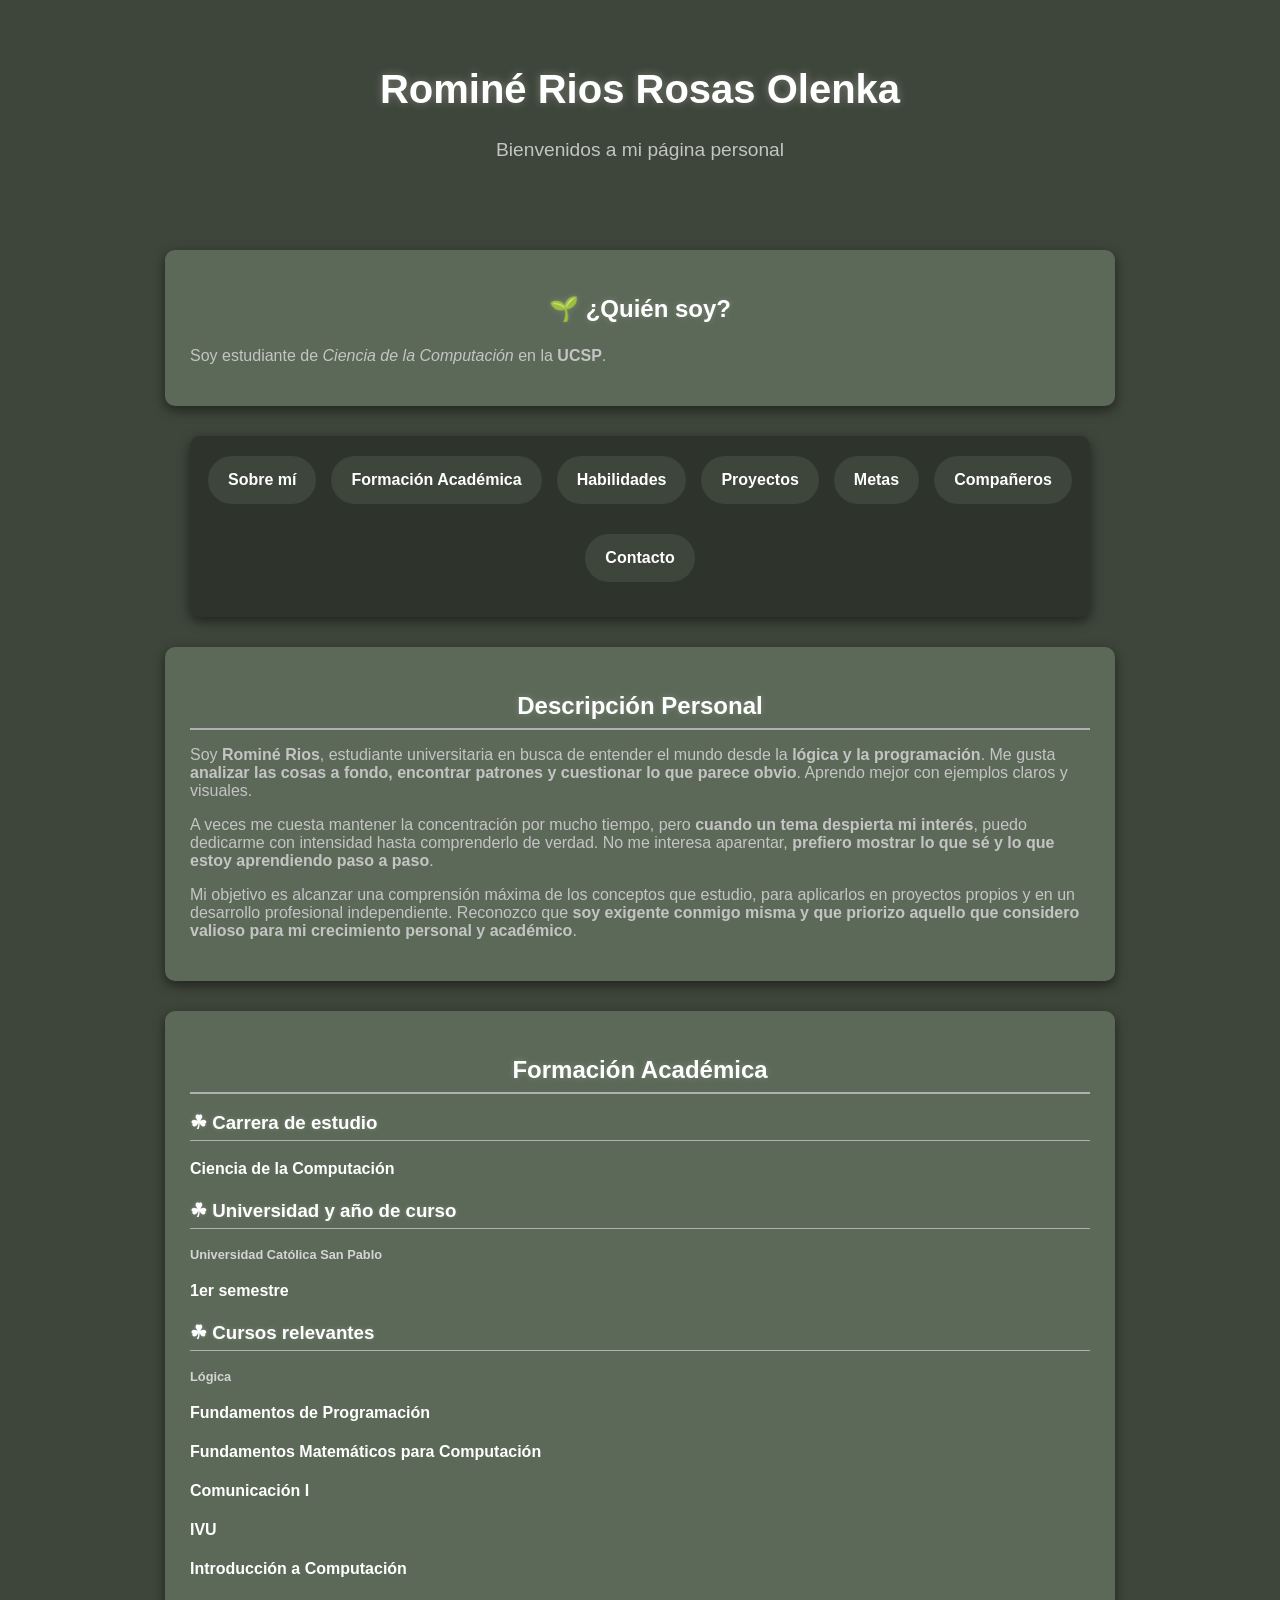
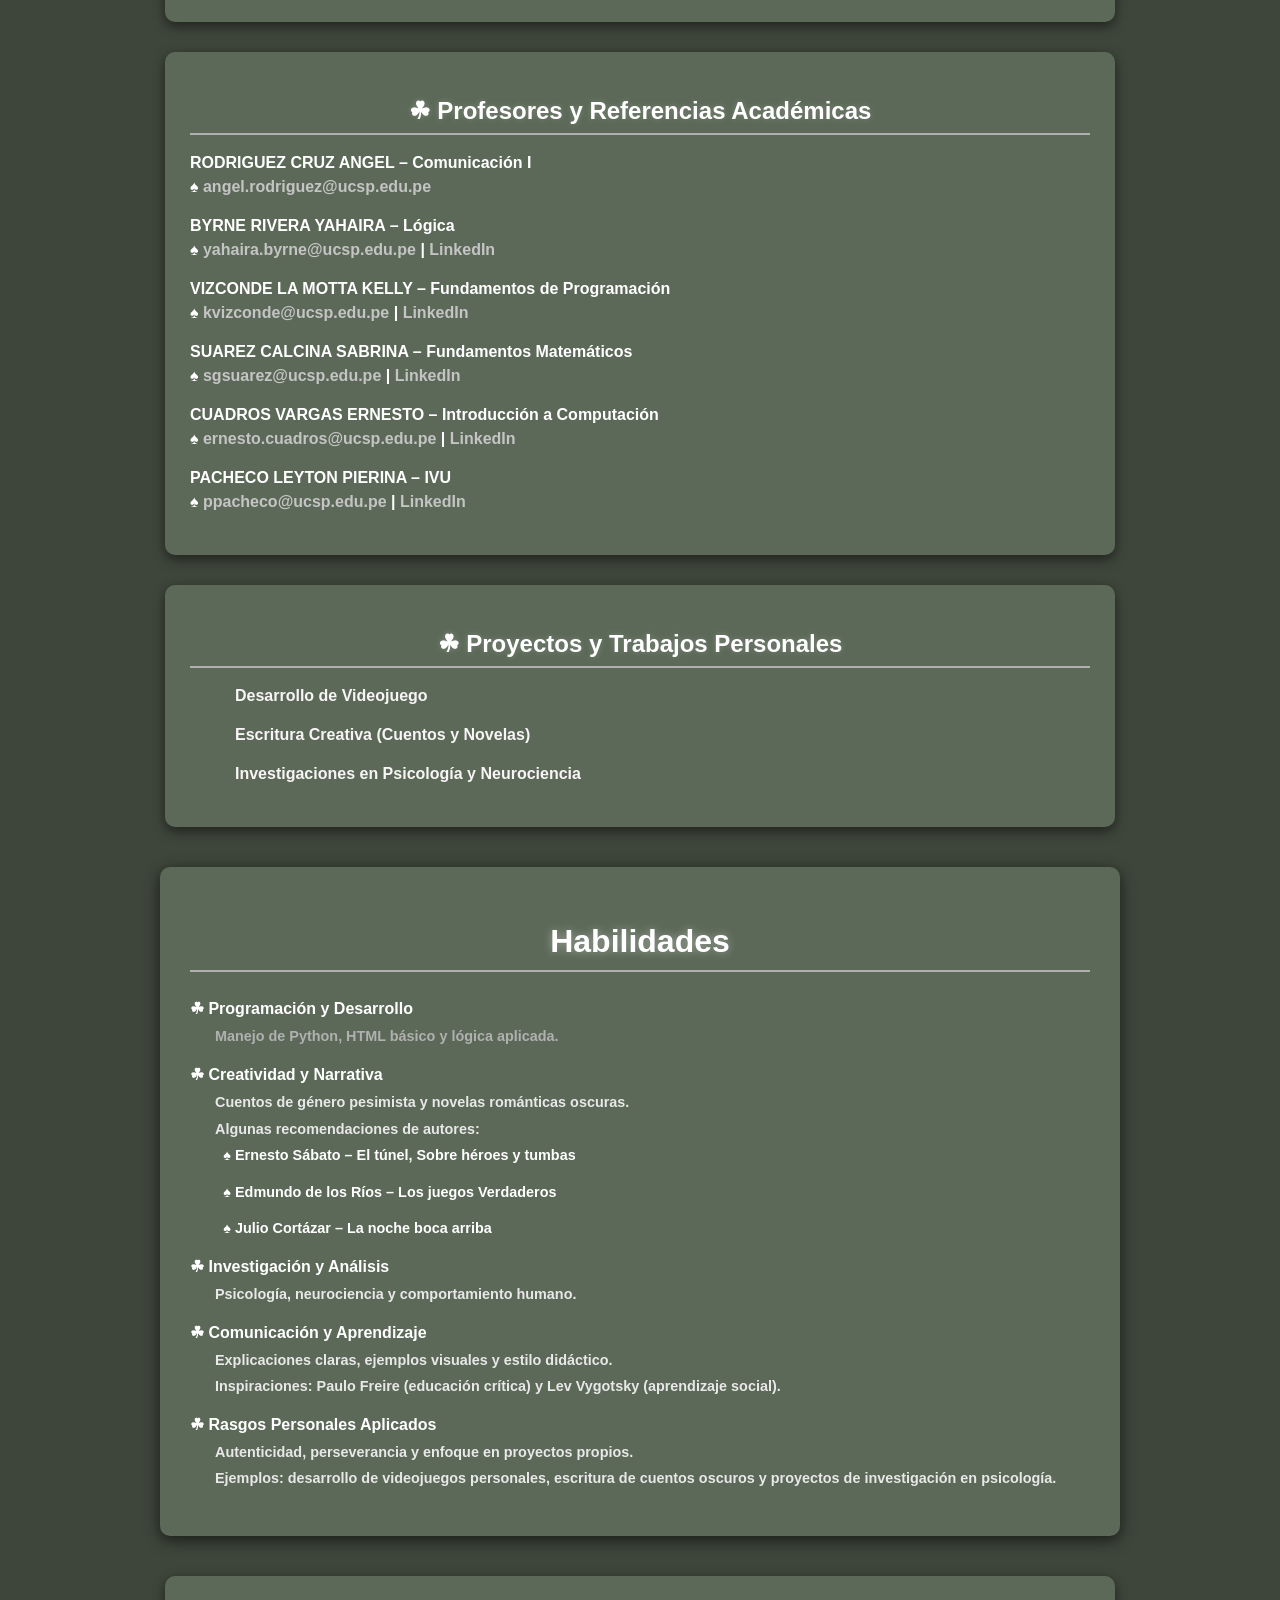
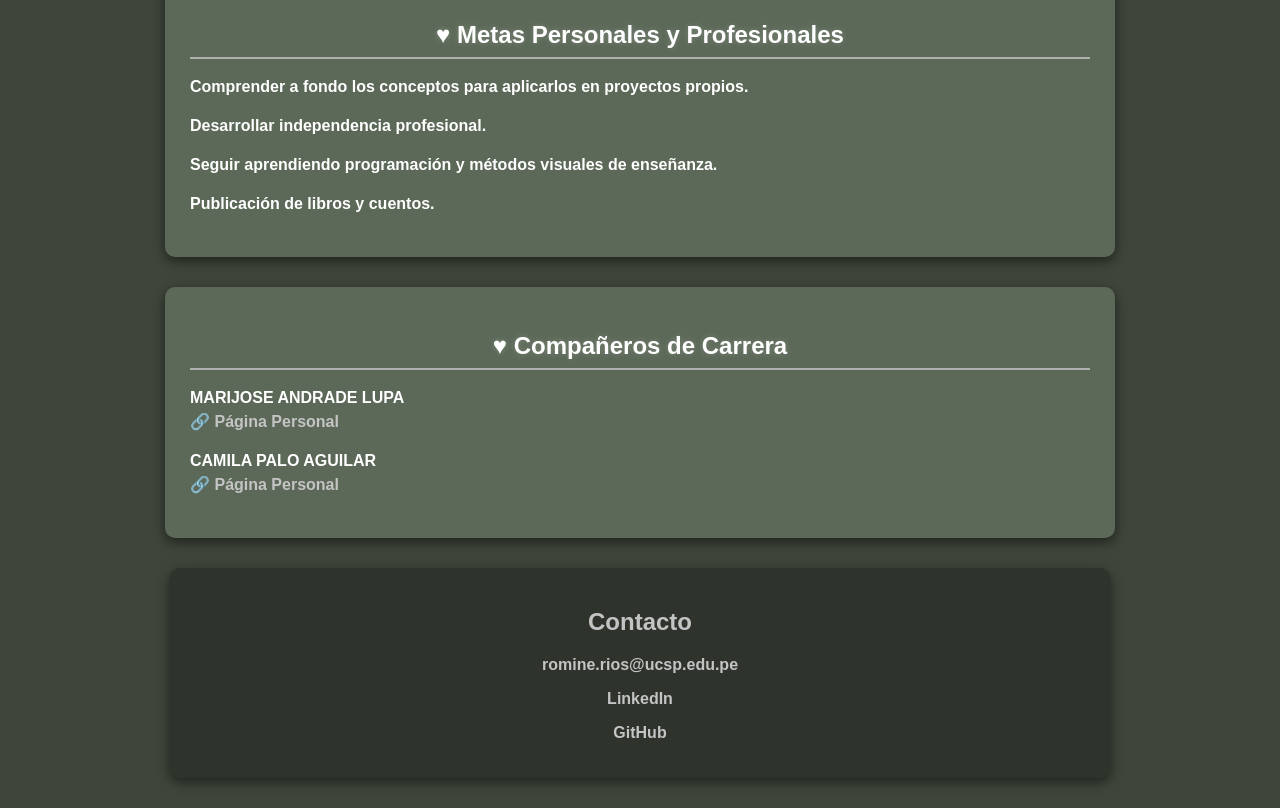
==== commit e3ff20ef: "Update index.html" ====
--- a/index.html
+++ b/index.html
@@ -54,13 +54,24 @@
 
         <h3> ☘︎ Universidad y año de curso</h3>
         <ul>
-            <li>Universidad Católica San Pablo</li>
-            <li>1er semestre</li>
+            <li>
+                <p margin-left:45px;" >
+                    Universidad Católica San Pablo
+                </p>
+            </li>
+            <li>
+                <p margin-left:45px;" >
+                </p>    1er semestre
+            </li>
         </ul>
 
         <h3> ☘︎ Cursos relevantes</h3>
         <ul>
-            <li>Lógica</li>
+            <li>
+             <p margin-left:45px;" >
+                    Lógica
+                </p>
+            </li>
             <li>Fundamentos de Programación</li>
             <li>Fundamentos Matemáticos para Computación</li>
             <li>Comunicación I</li>
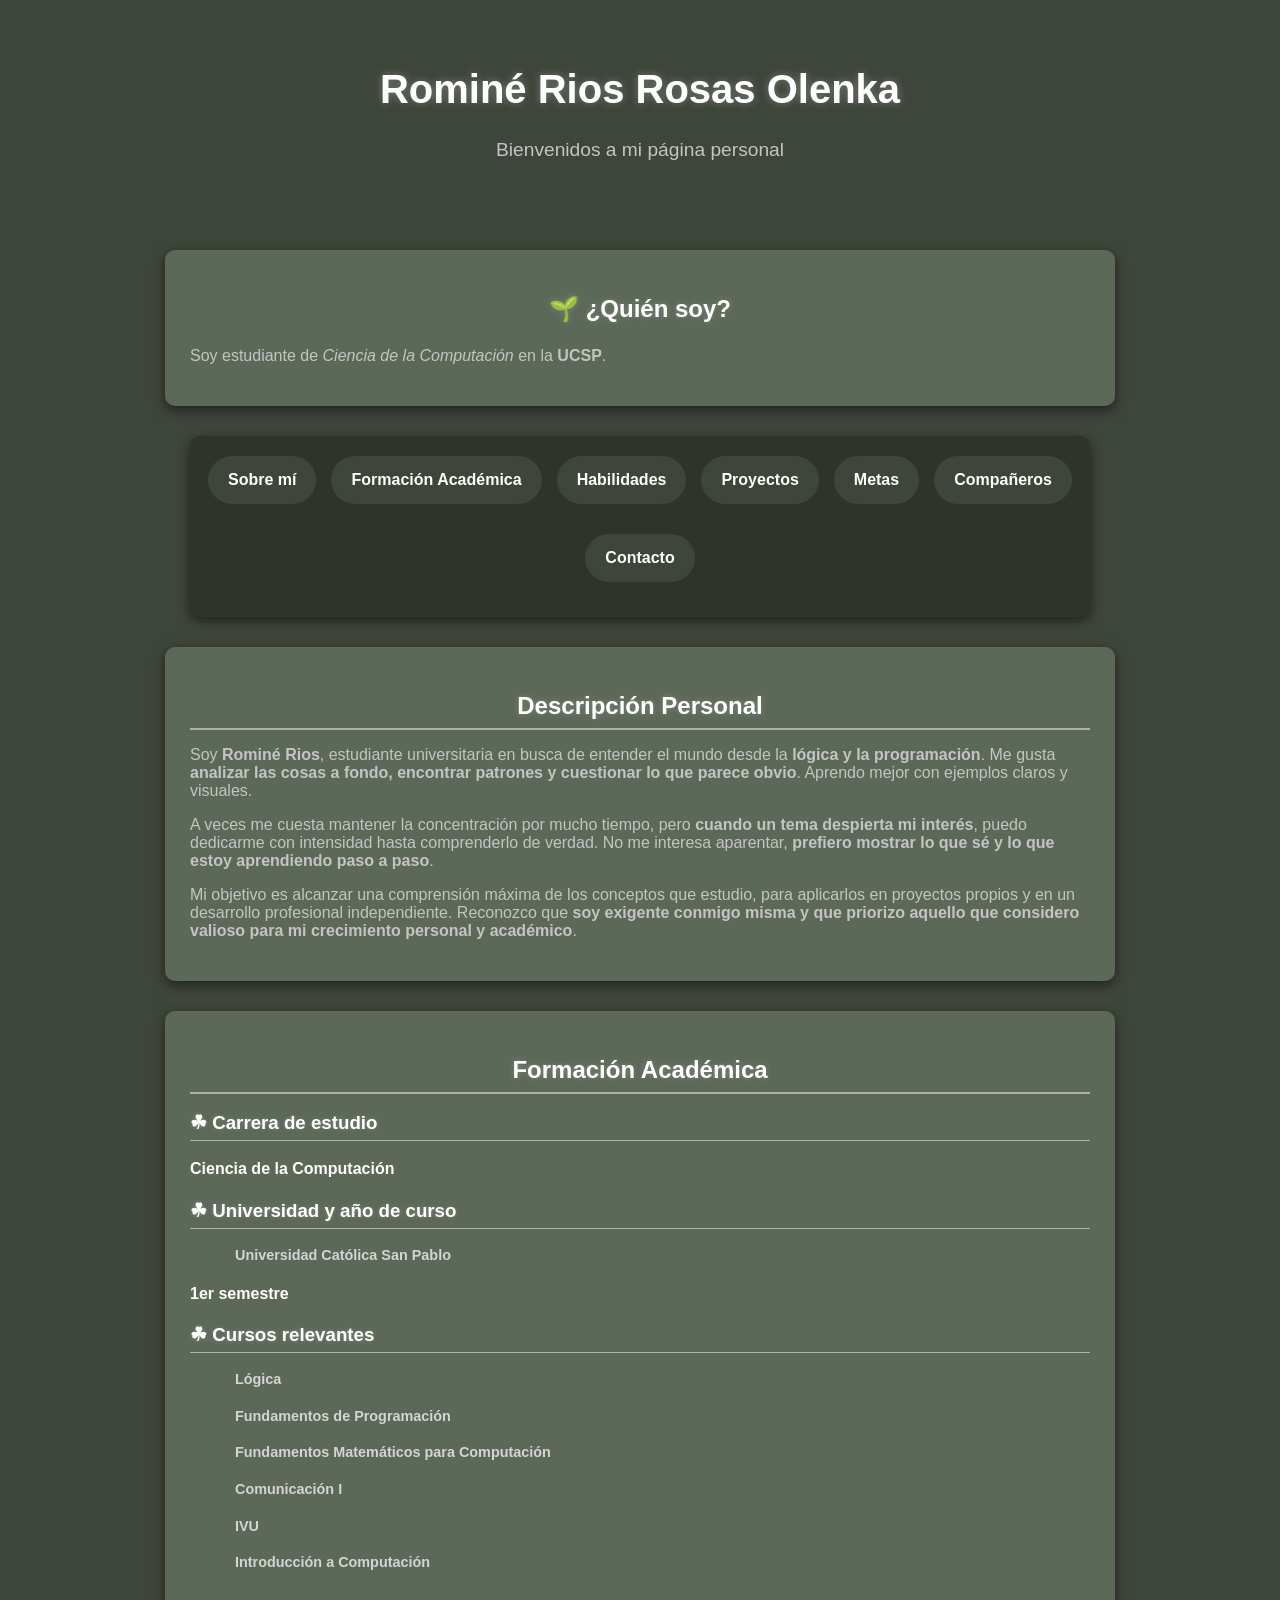
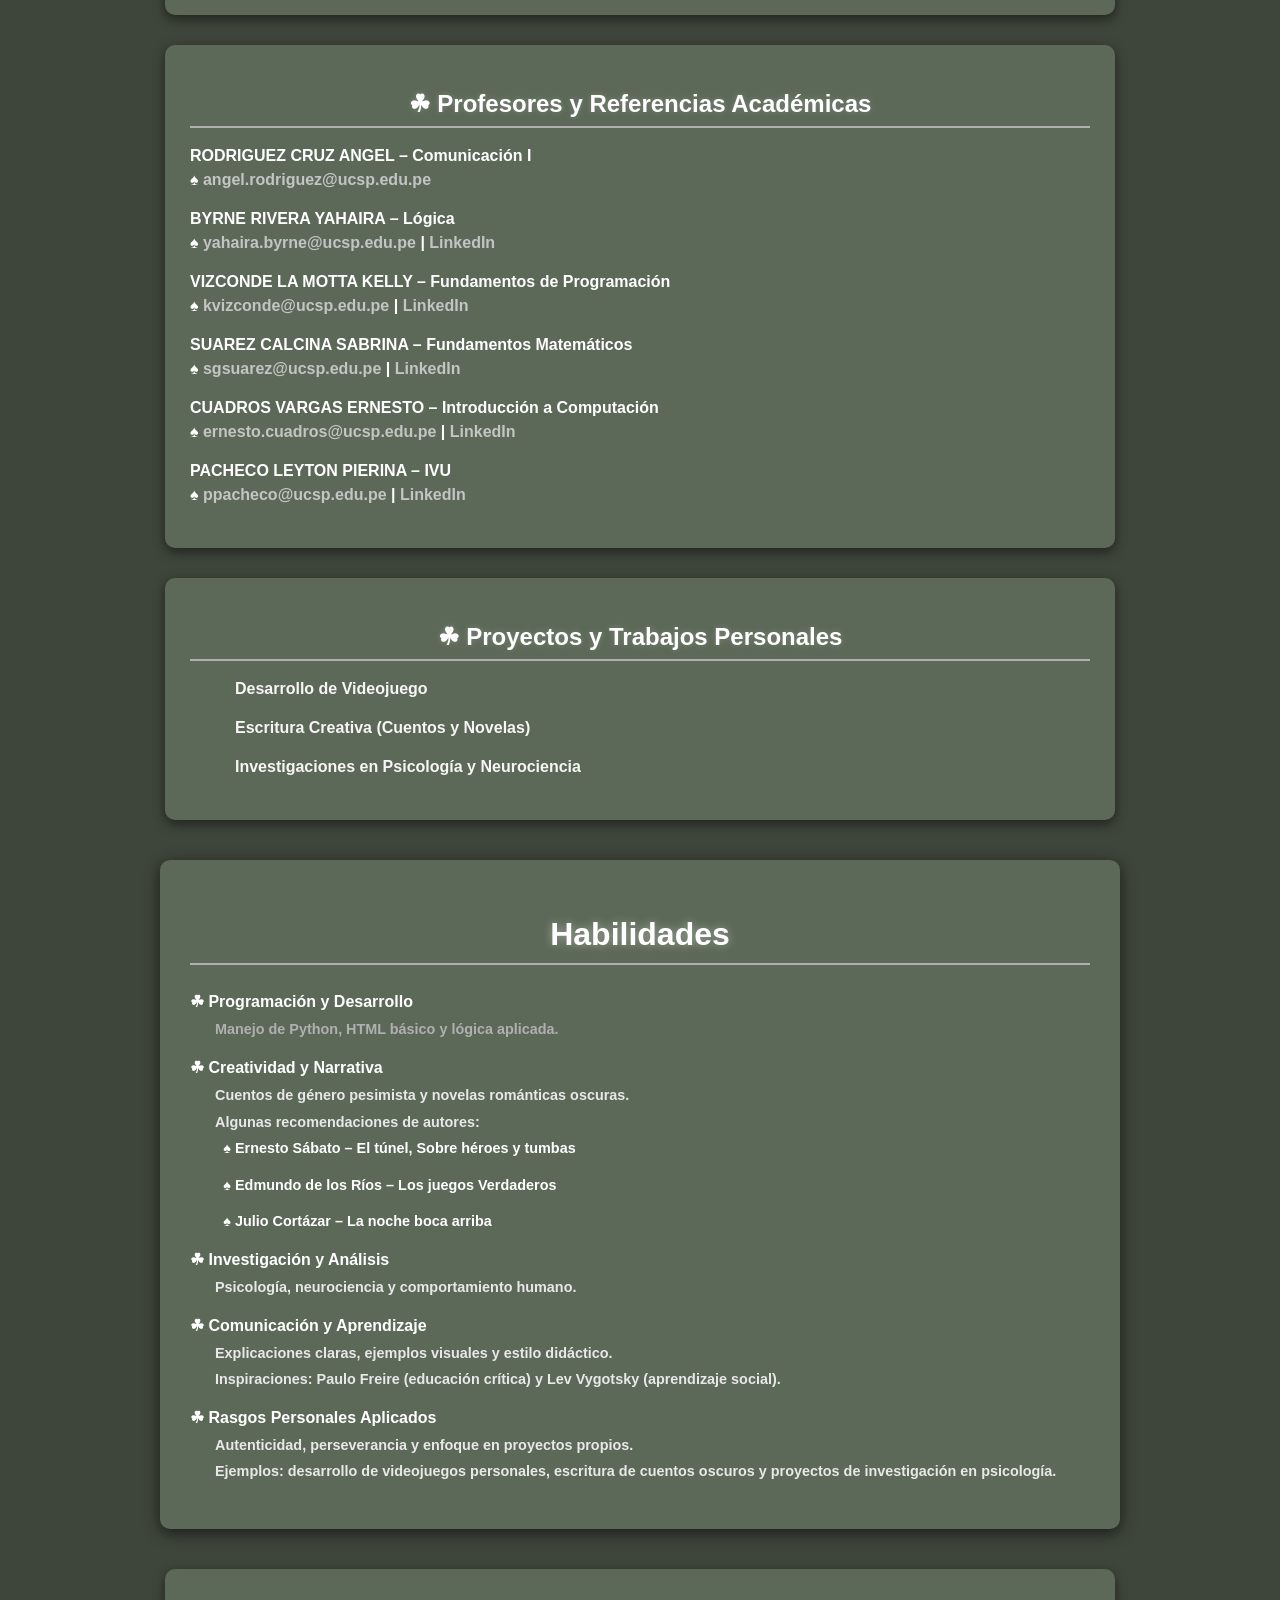
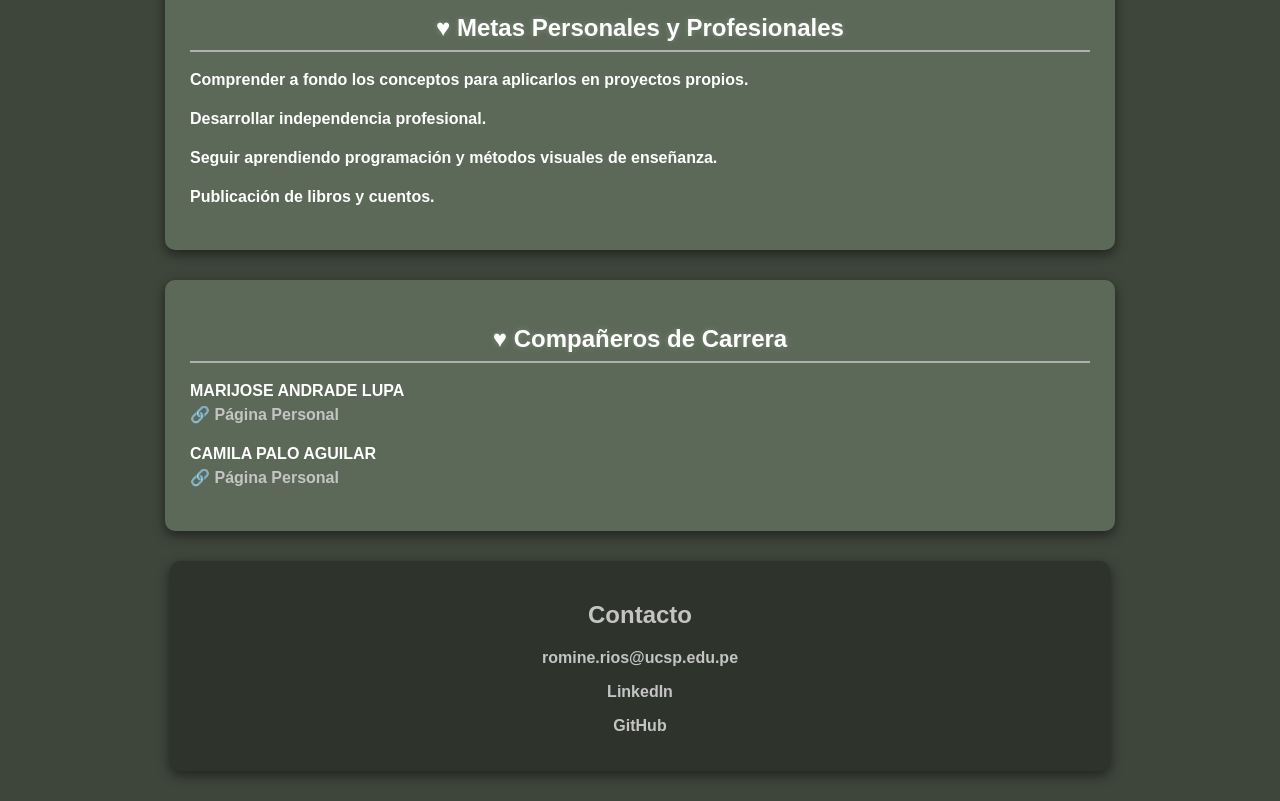
==== commit 33d68318: "Update index.html" ====
--- a/index.html
+++ b/index.html
@@ -55,12 +55,12 @@
         <h3> ☘︎ Universidad y año de curso</h3>
         <ul>
             <li>
-                <p margin-left:45px;" >
+                <p style="font-size:0.9em; margin-left:45px;" >
                     Universidad Católica San Pablo
                 </p>
             </li>
             <li>
-                <p margin-left:45px;" >
+                <p style="font-size:0.9em; margin-left:45px;" >
                 </p>    1er semestre
             </li>
         </ul>
@@ -68,15 +68,38 @@
         <h3> ☘︎ Cursos relevantes</h3>
         <ul>
             <li>
-             <p margin-left:45px;" >
+             <p style="font-size:0.9em; margin-left:45px;" >
                     Lógica
-                </p>
-            </li>
-            <li>Fundamentos de Programación</li>
-            <li>Fundamentos Matemáticos para Computación</li>
-            <li>Comunicación I</li>
-            <li>IVU</li>
-            <li>Introducción a Computación</li>
+            </p>
+            </li>
+            <li>
+             <p style="font-size:0.9em; margin-left:45px;" >
+                    Fundamentos de Programación
+             </p>
+            </li>
+            <li>
+               <p style="font-size:0.9em; margin-left:45px;" >
+                    Fundamentos Matemáticos para Computación
+             </p>
+            </li>
+
+            <li>
+               <p style="font-size:0.9em; margin-left:45px;" >
+                    Comunicación I
+             </p>
+
+            <li>
+               <p style="font-size:0.9em; margin-left:45px;" >
+                    IVU
+             </p>
+            </li>
+
+            <li>
+               <p style="font-size:0.9em; margin-left:45px;" >
+                    Introducción a Computación
+             </p>
+            </li>
+            
         </ul>
     </section>
 
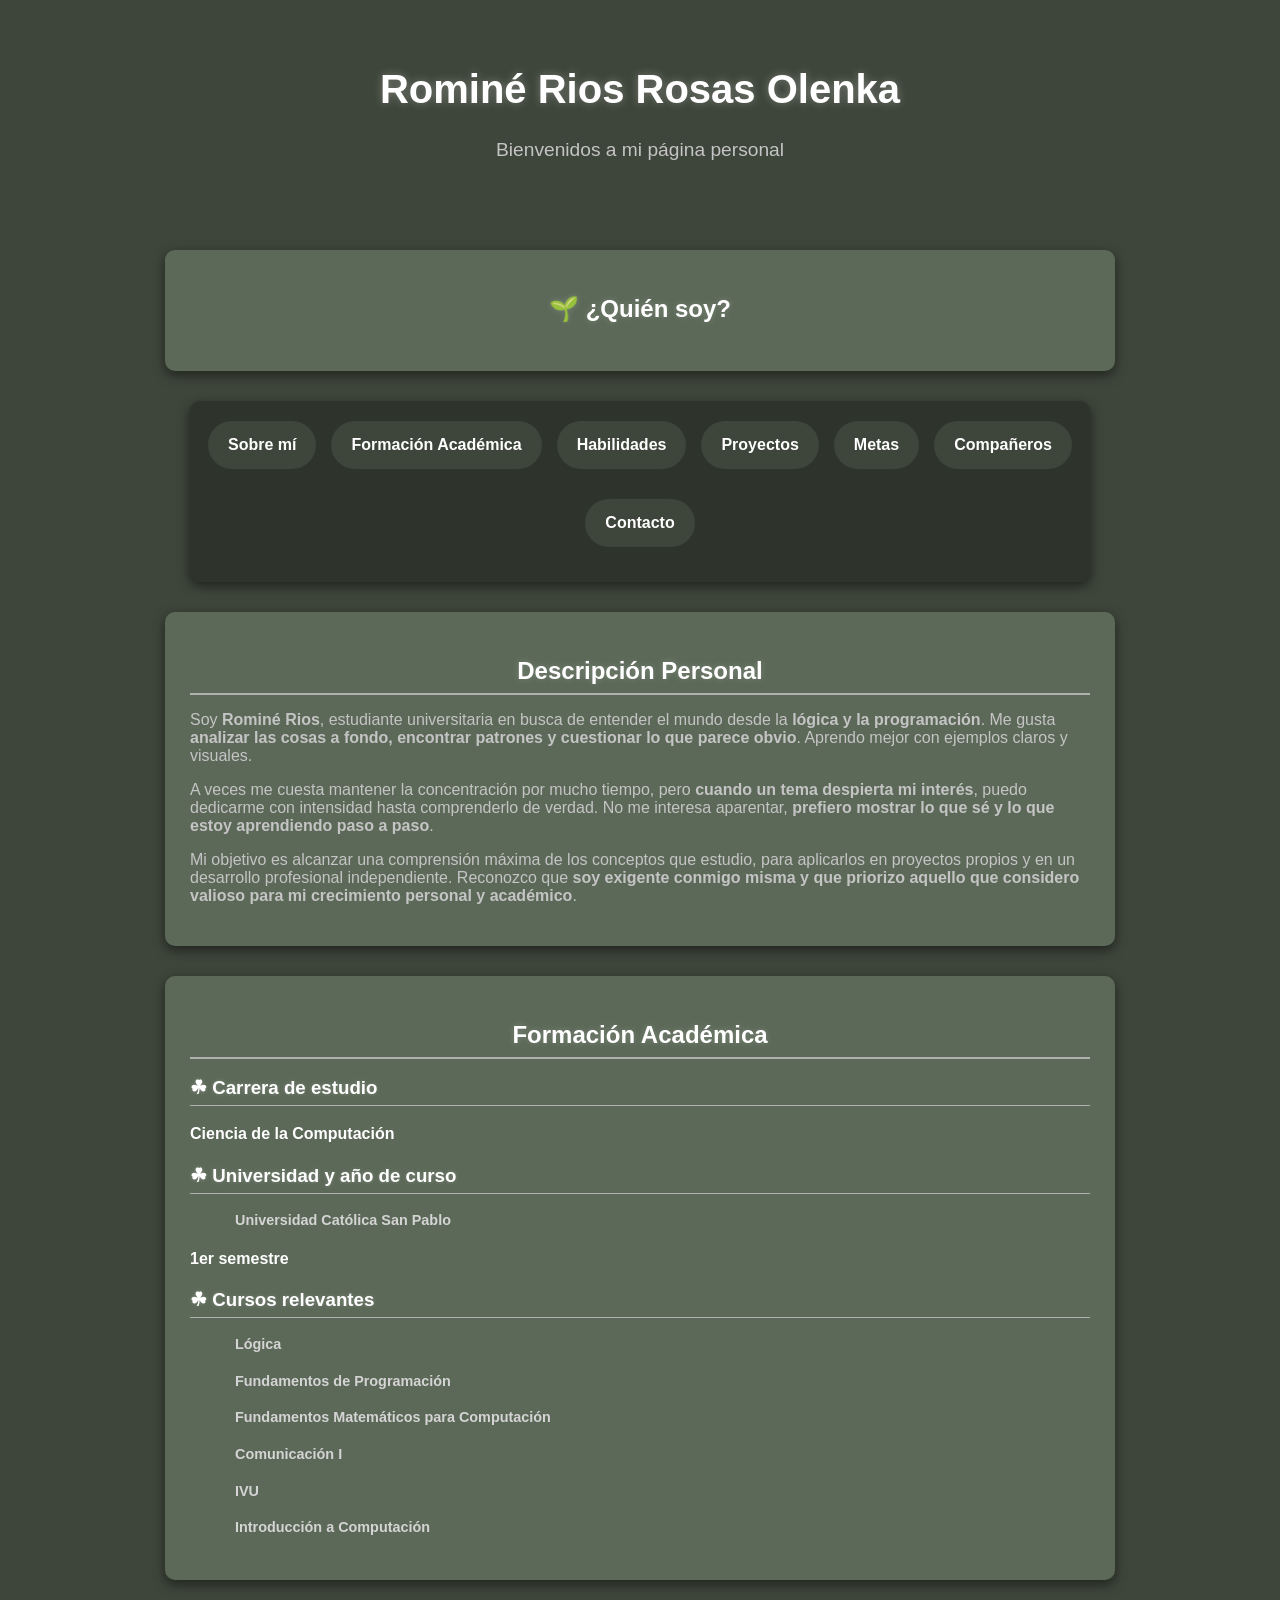
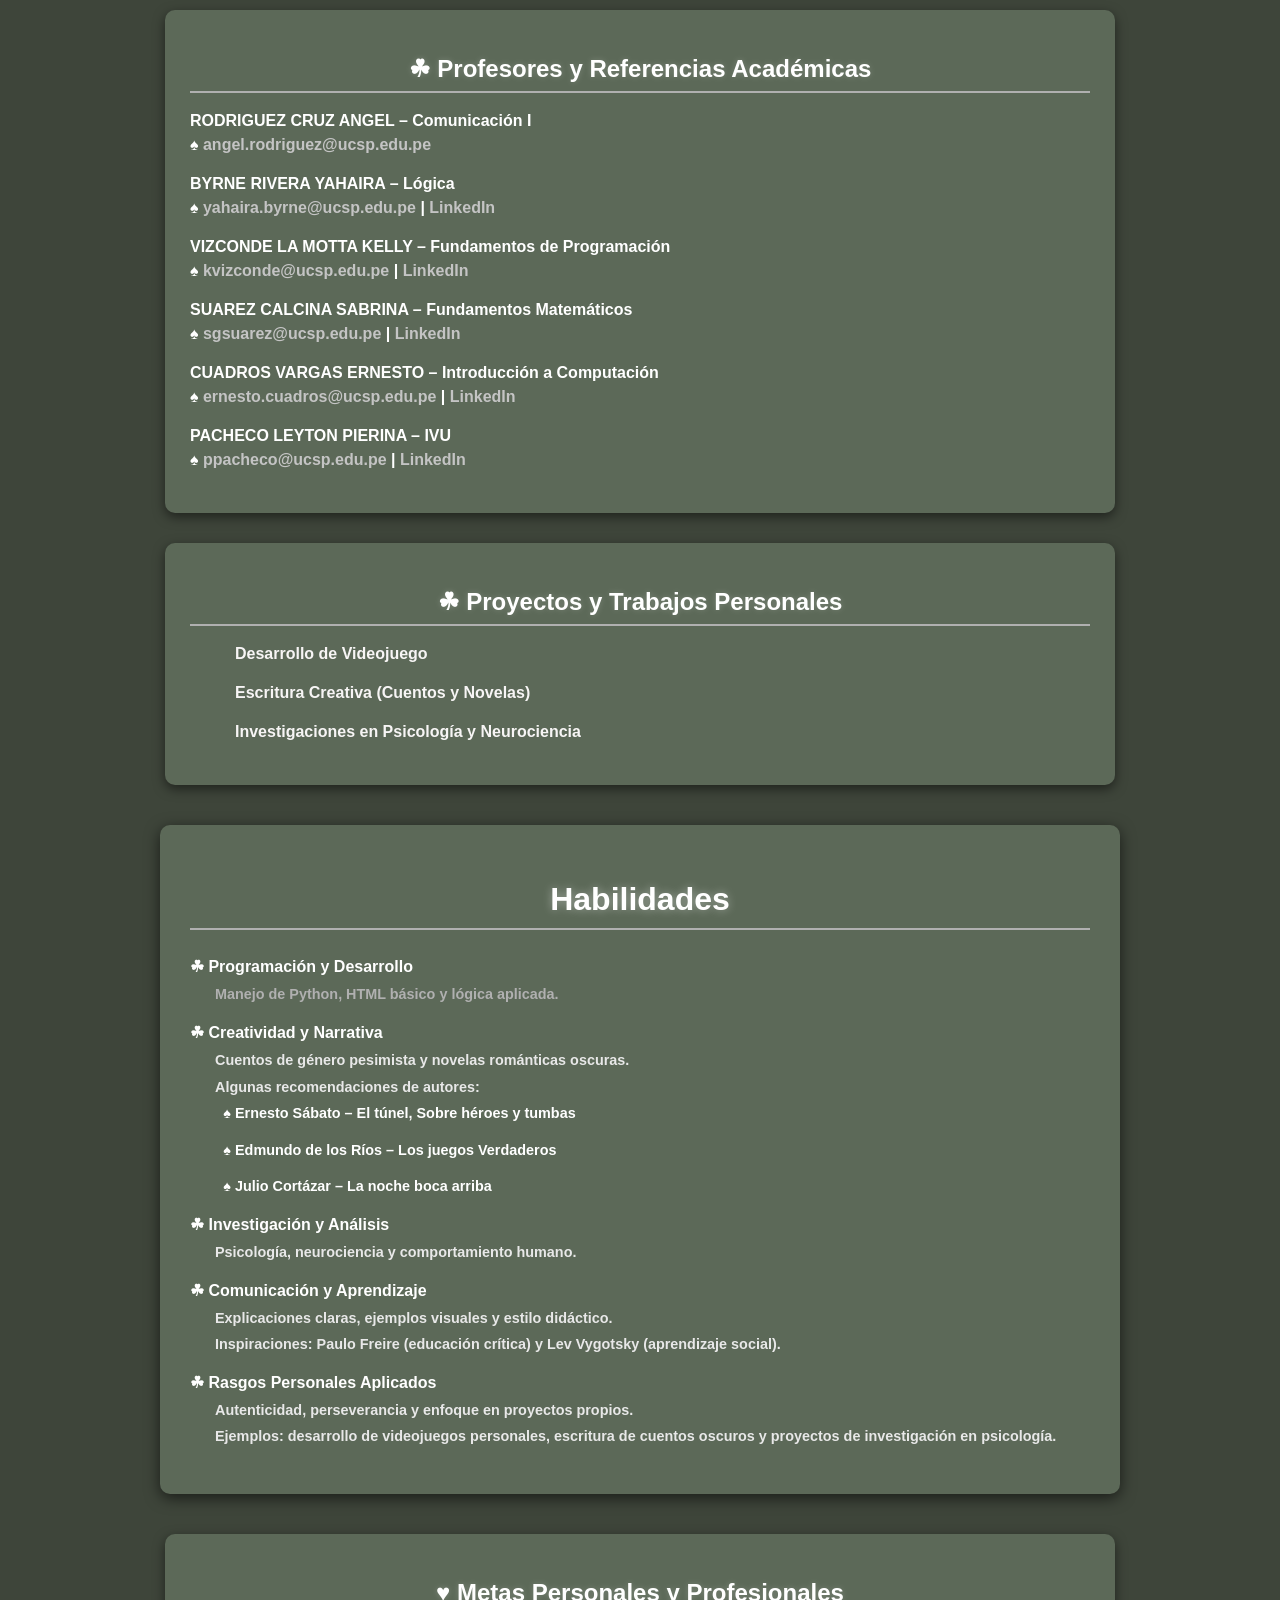
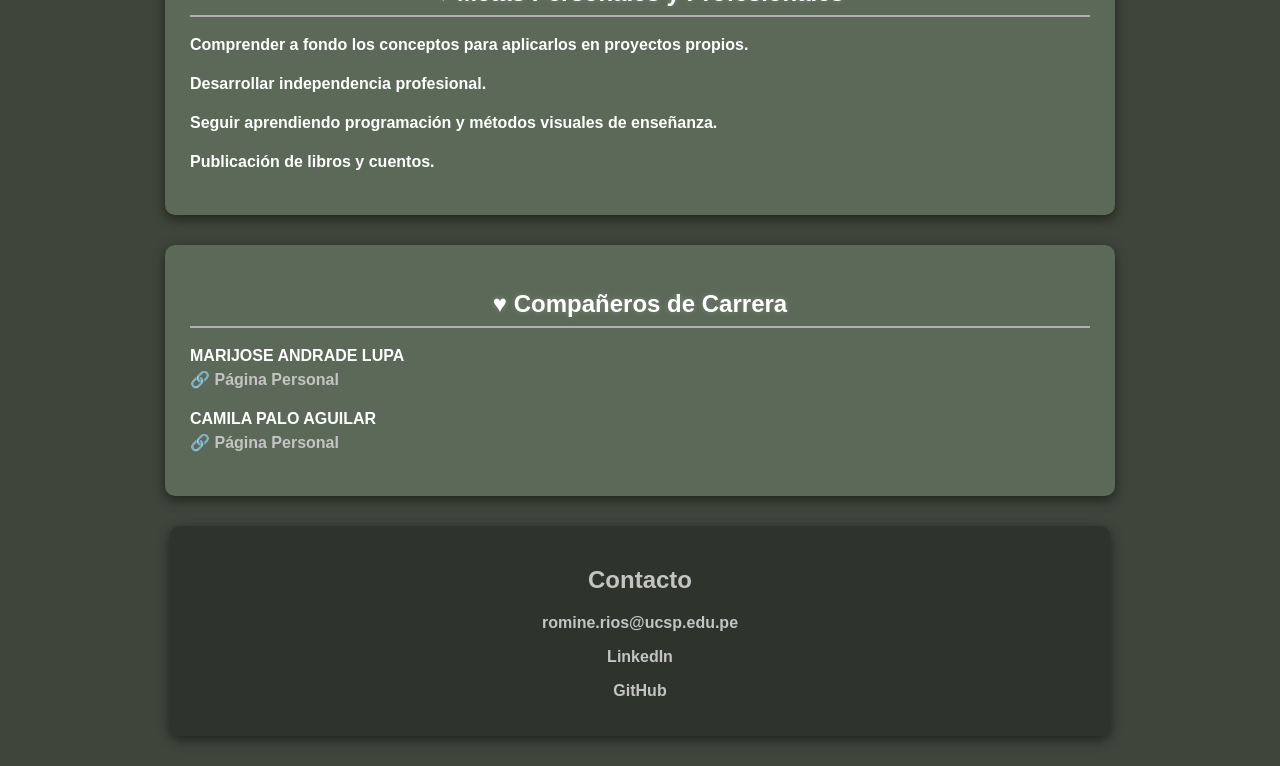
==== commit 5b314e98: "Update index.html" ====
--- a/index.html
+++ b/index.html
@@ -17,9 +17,7 @@
 
 <section class="sobre-mi" id="sobre-mi">
     <h2 class="no-linea">🌱 ¿Quién soy? </h2>
-    <p  margin-left:45px;">
-        Soy estudiante de <em>Ciencia de la Computación</em> en la <strong>UCSP</strong>.  
-    </p>
+
 </section>
 
     <section class="menu-inicio">
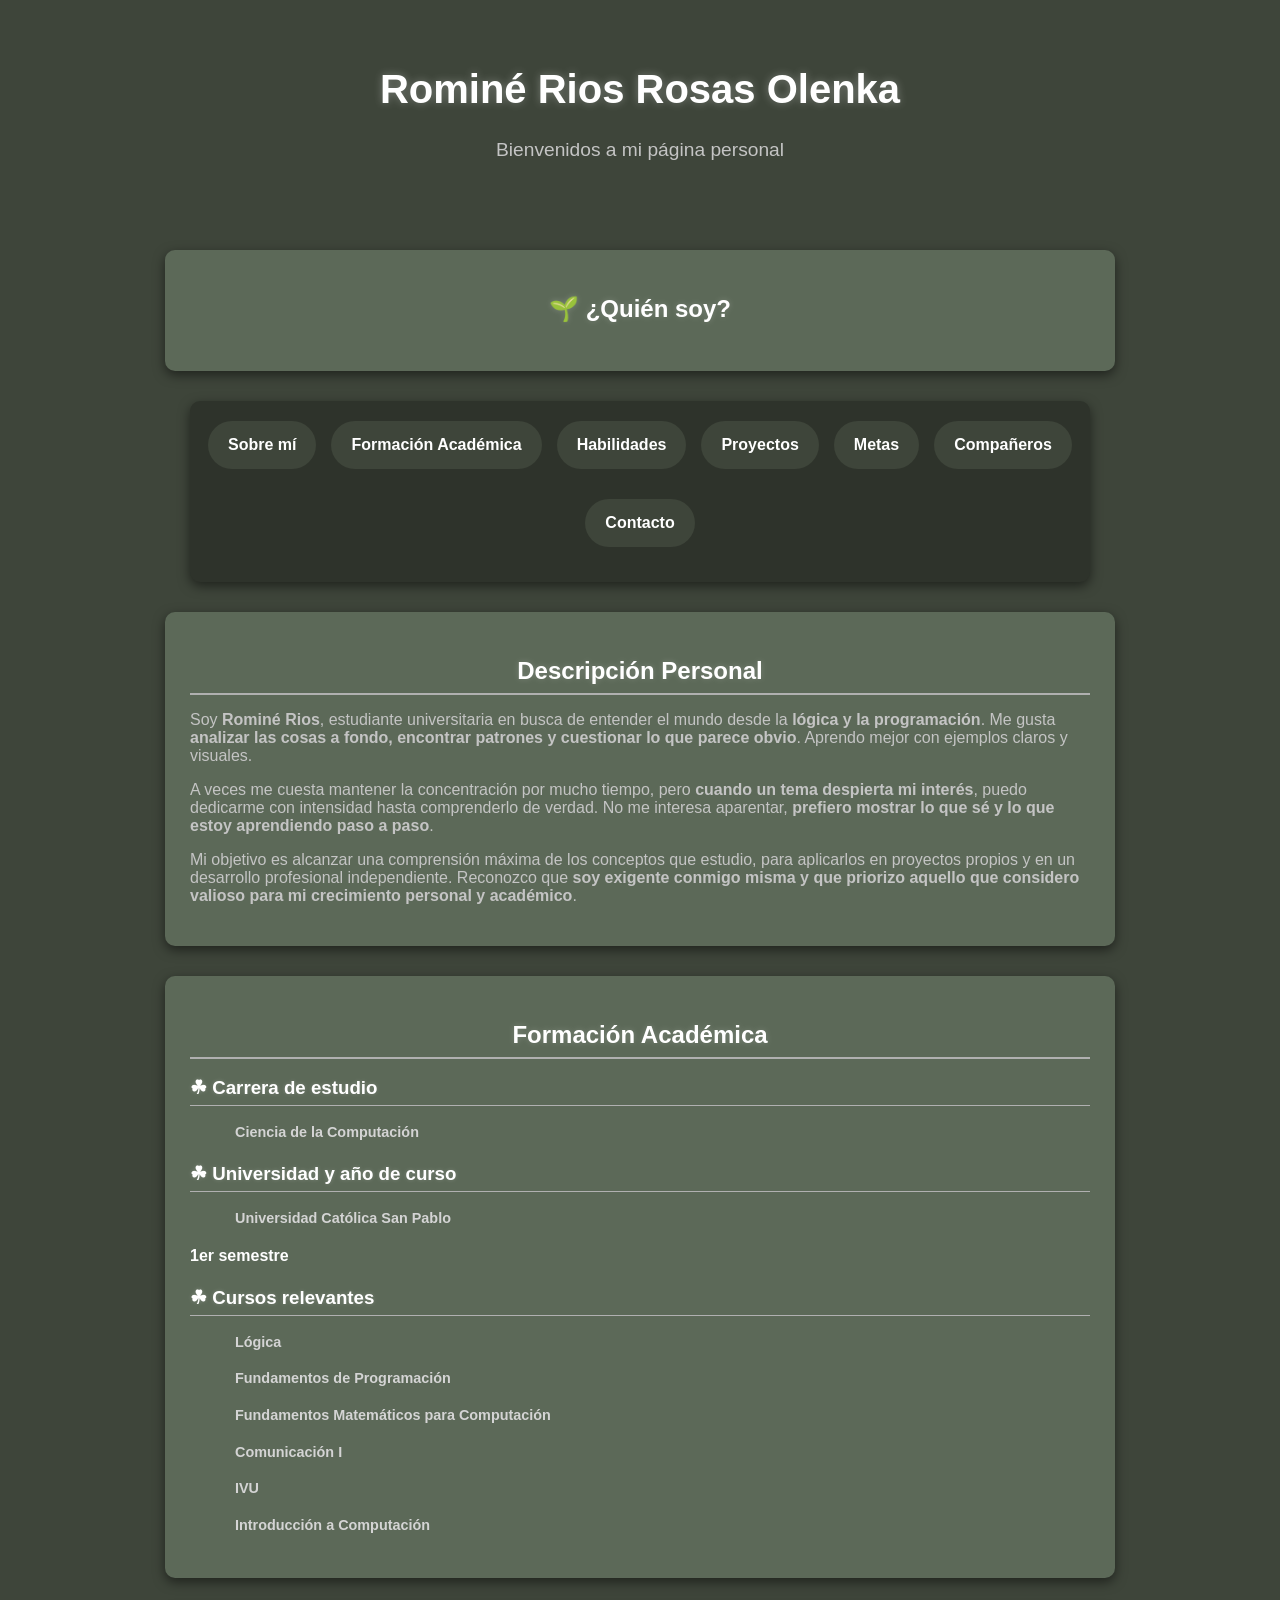
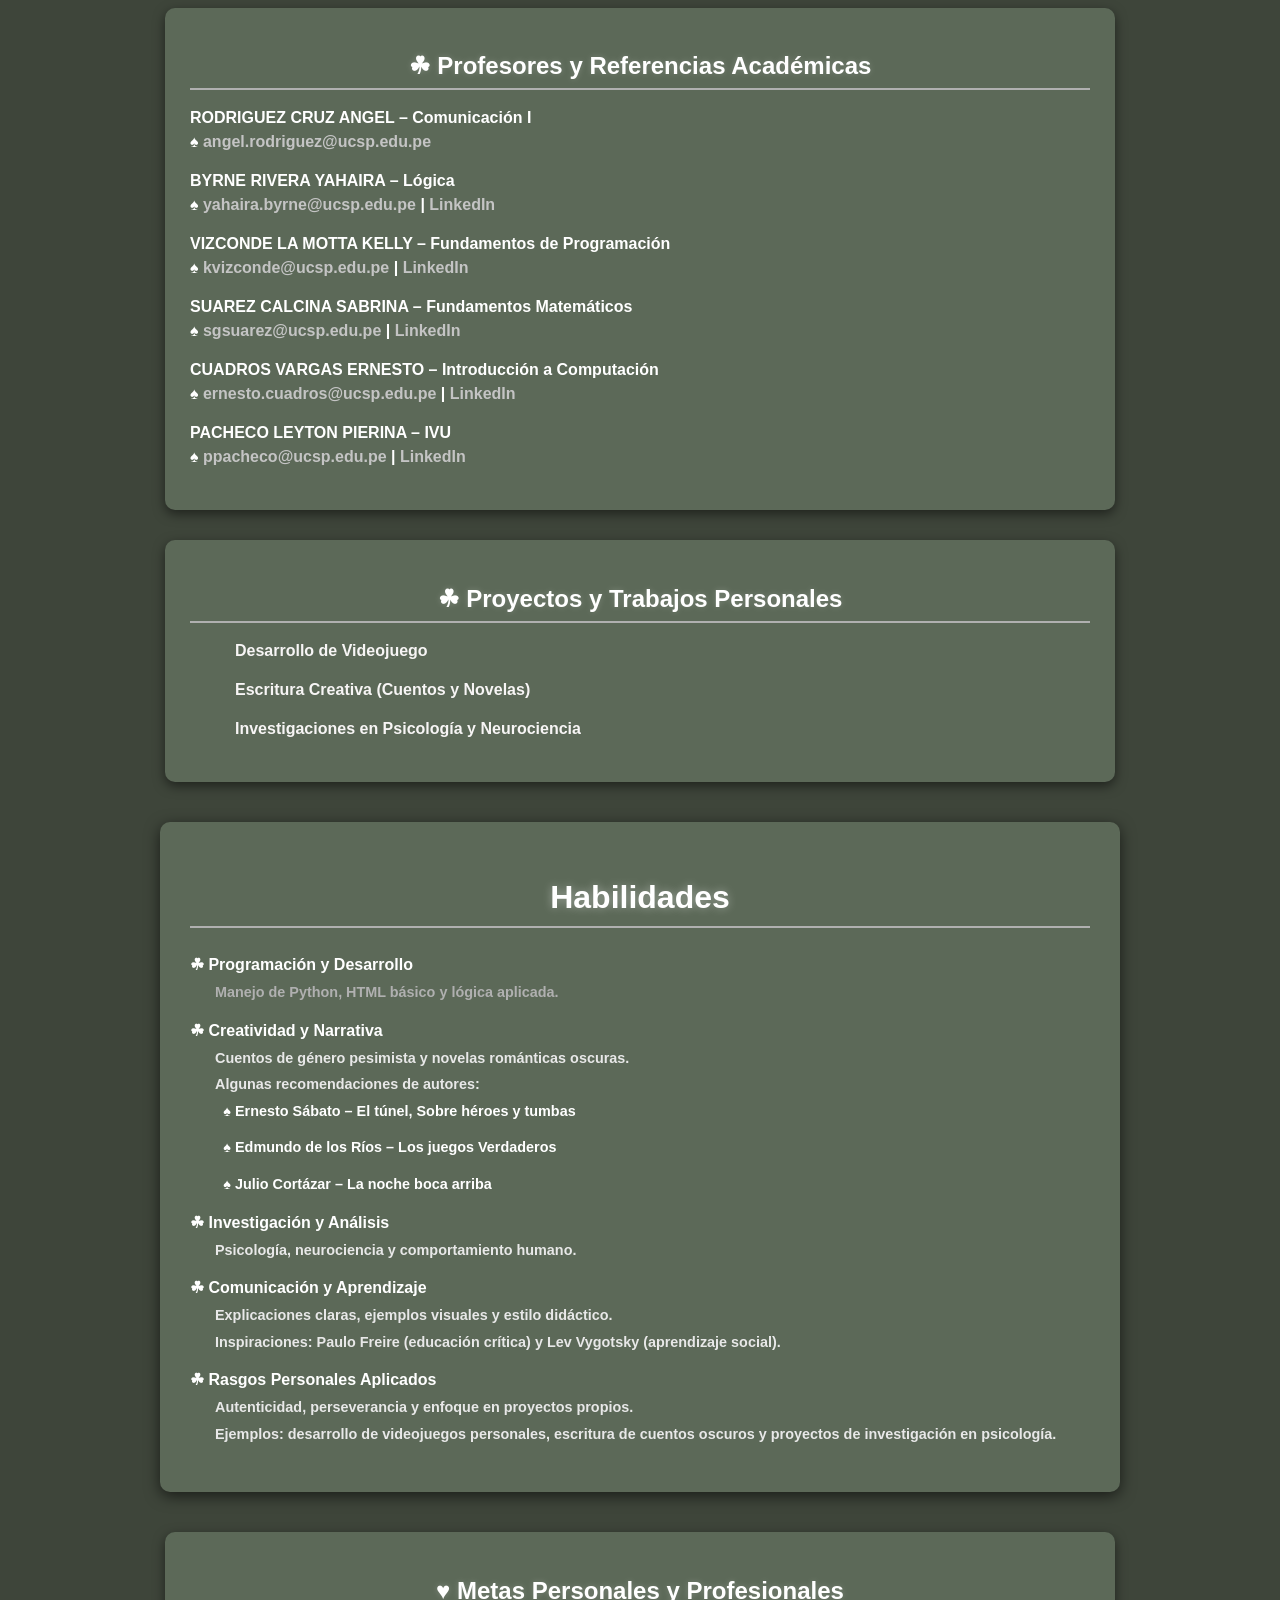
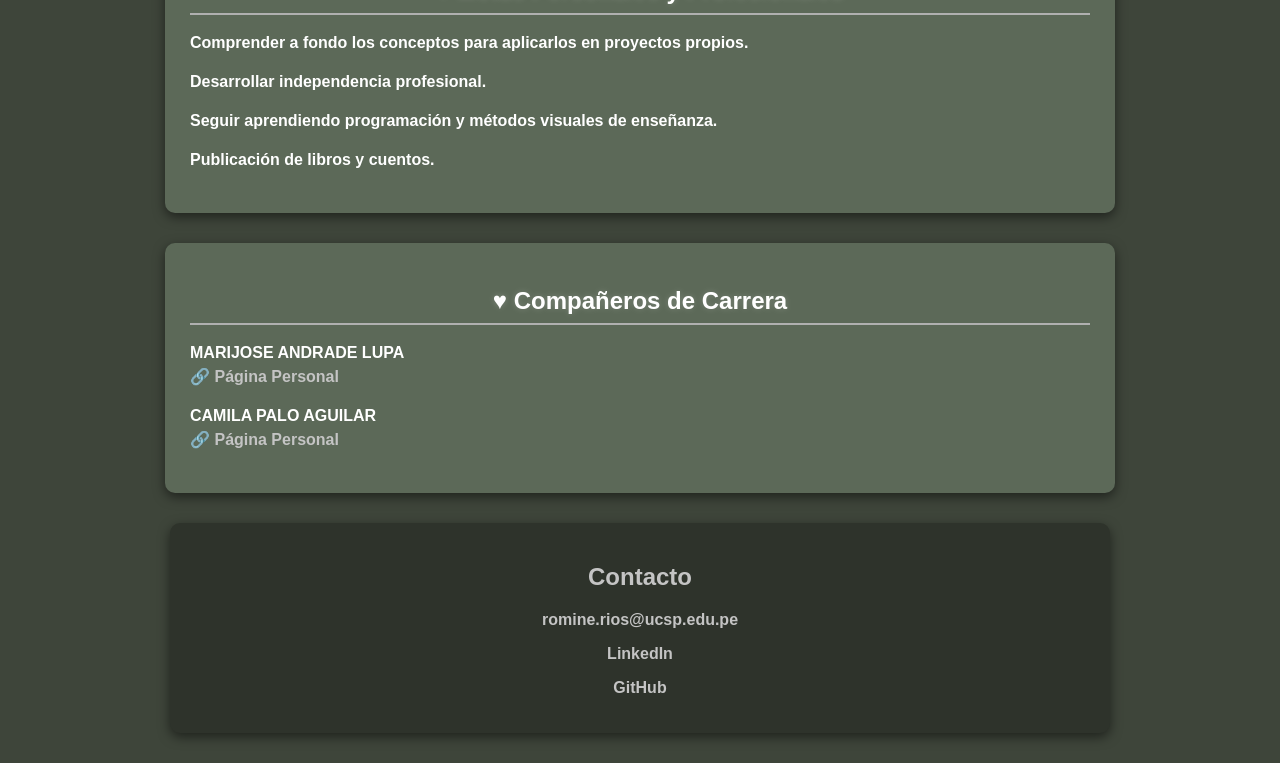
==== commit adea7790: "Update index.html" ====
--- a/index.html
+++ b/index.html
@@ -47,7 +47,13 @@
        <h2>Formación Académica</h2>
         <h3>  ☘︎ Carrera de estudio</h3>
         <ul>
-            <li>Ciencia de la Computación</li>
+
+            <li>
+                <p style="font-size:0.9em; margin-left:45px;" >
+                    Ciencia de la Computación
+                </p>
+            </li>
+            
         </ul>
 
         <h3> ☘︎ Universidad y año de curso</h3>
